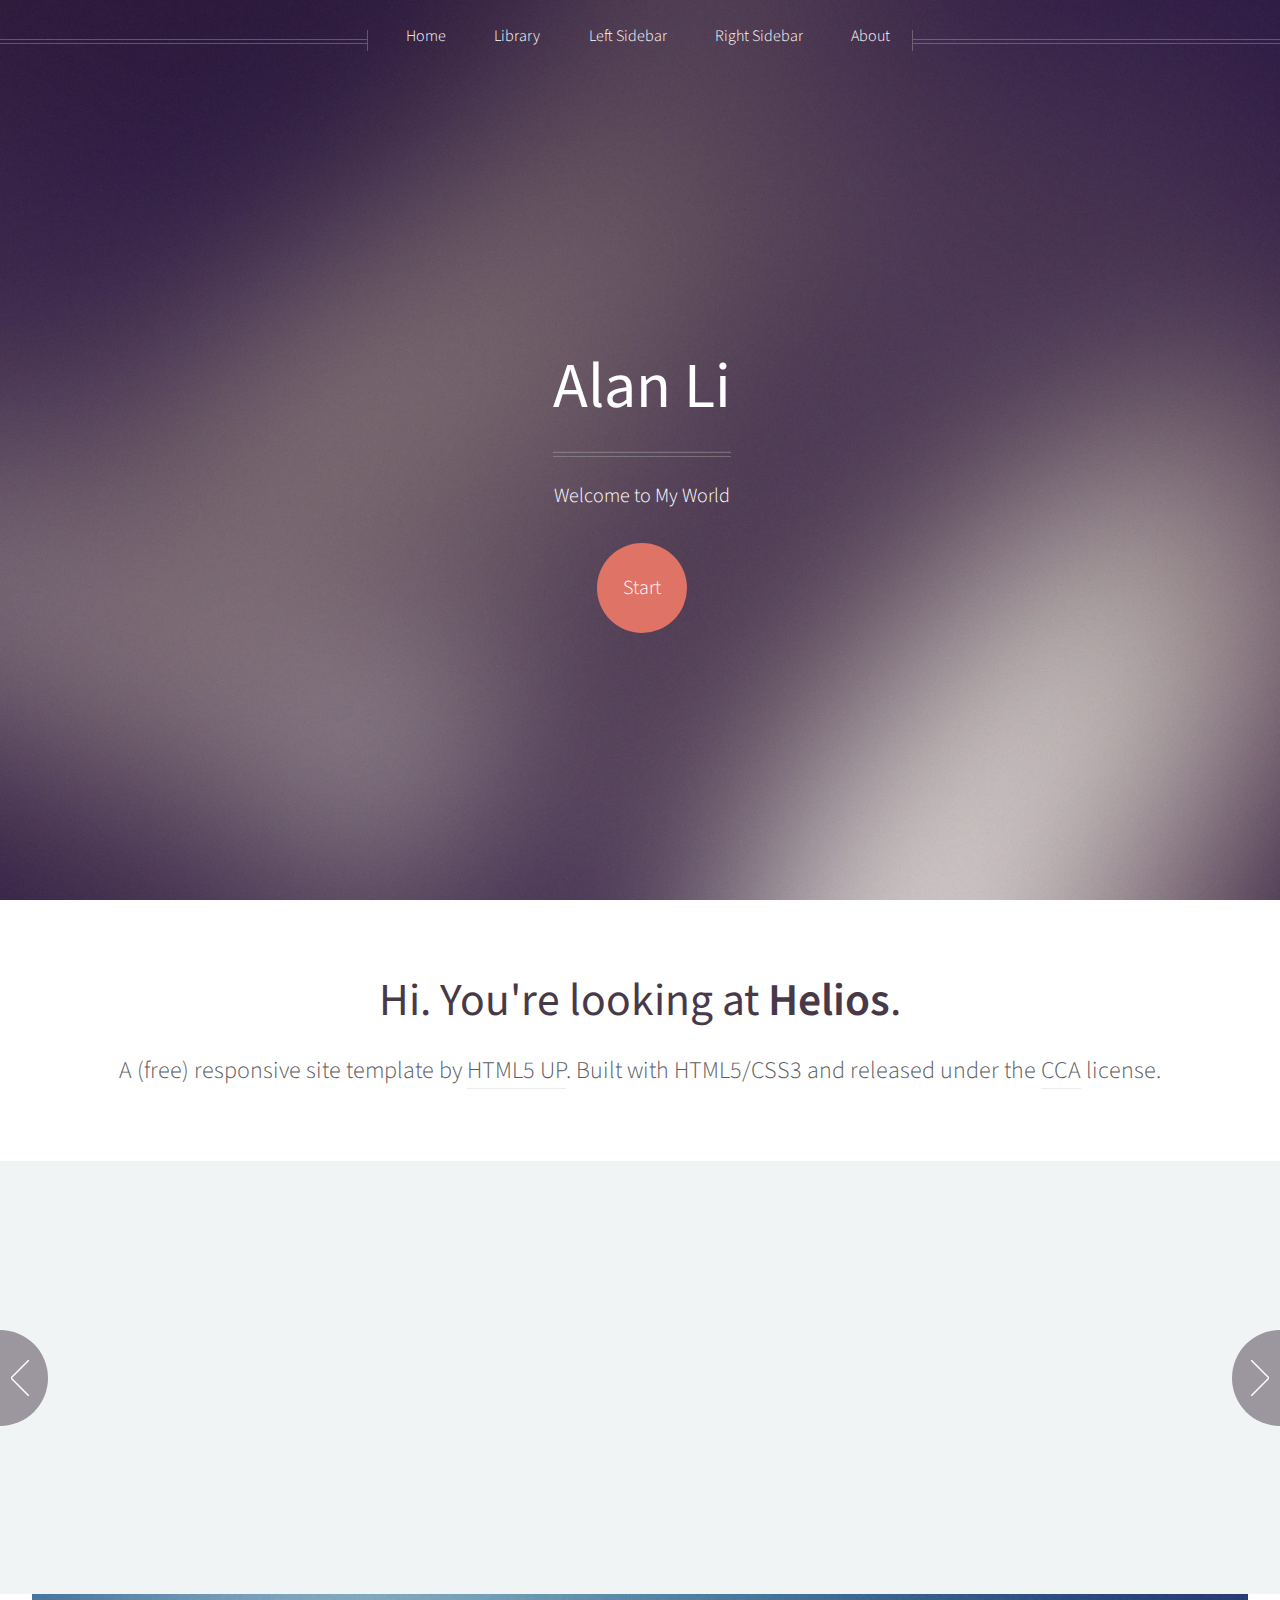
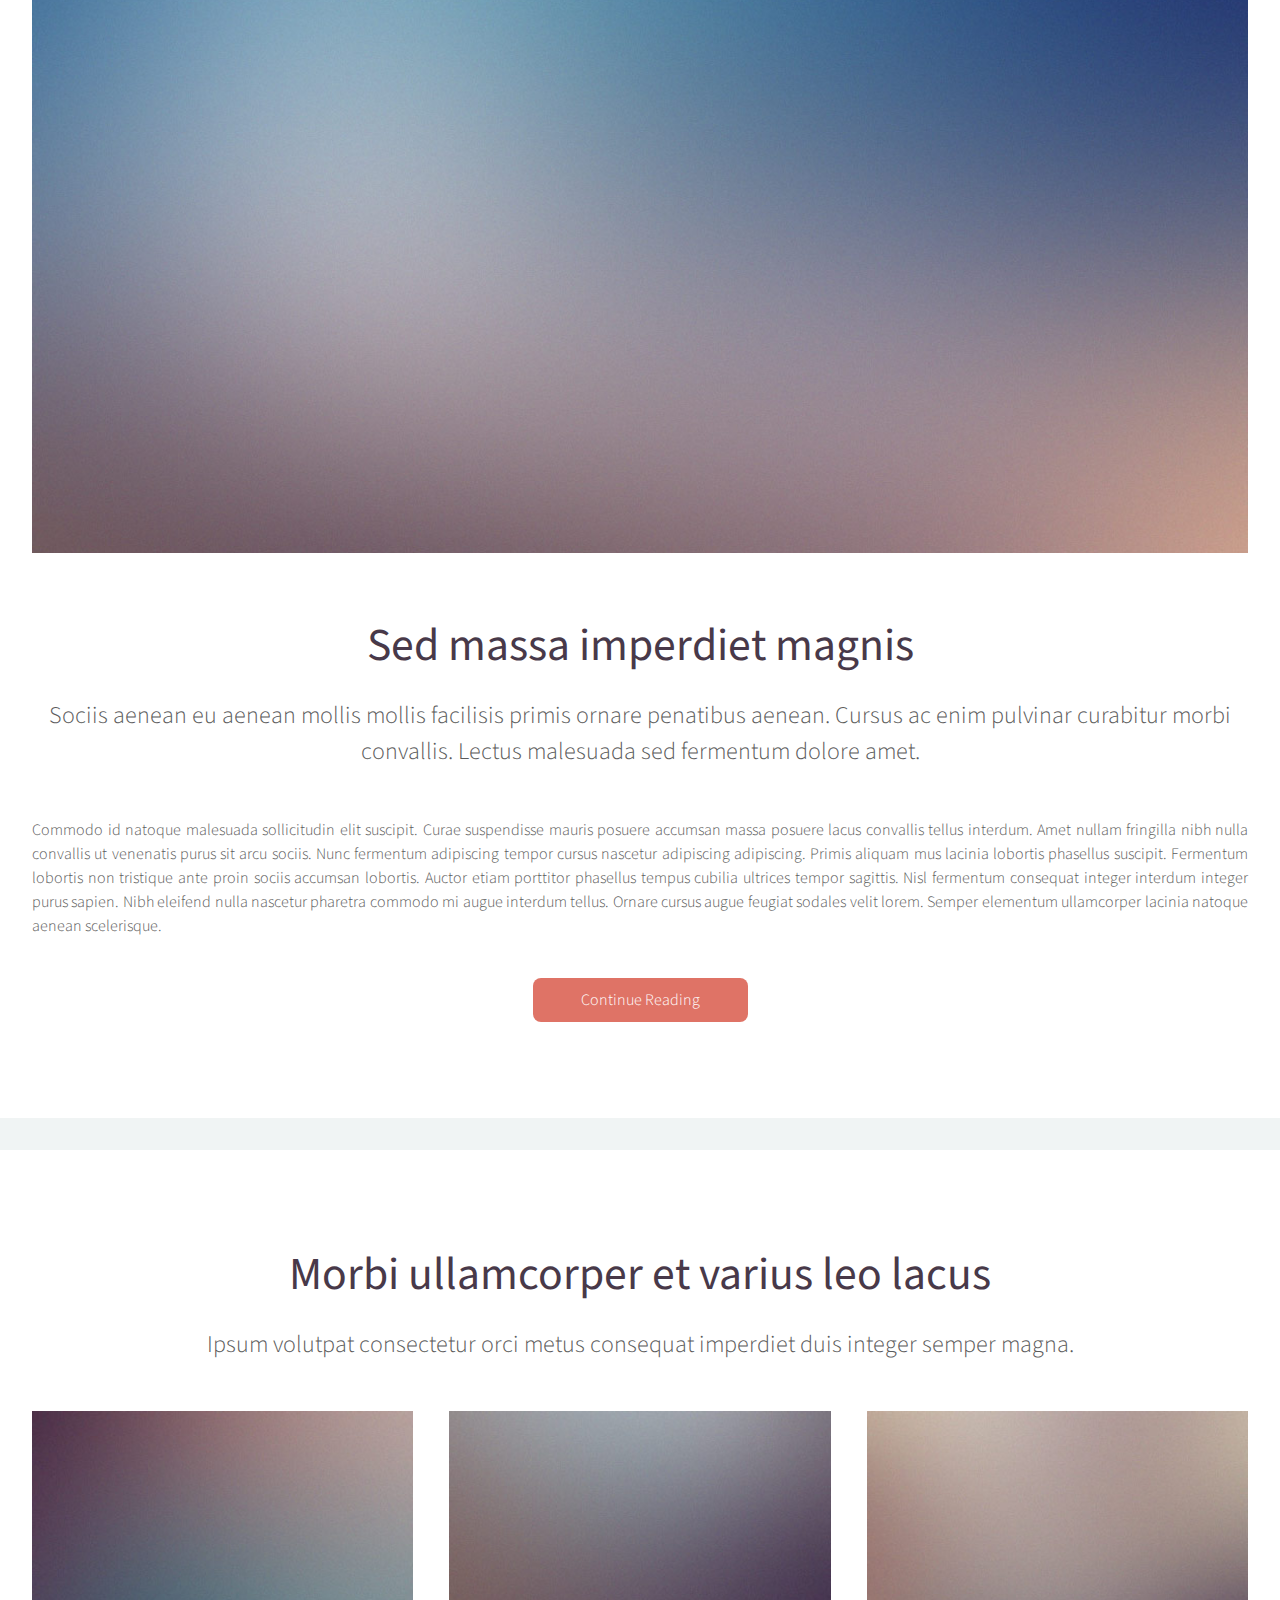
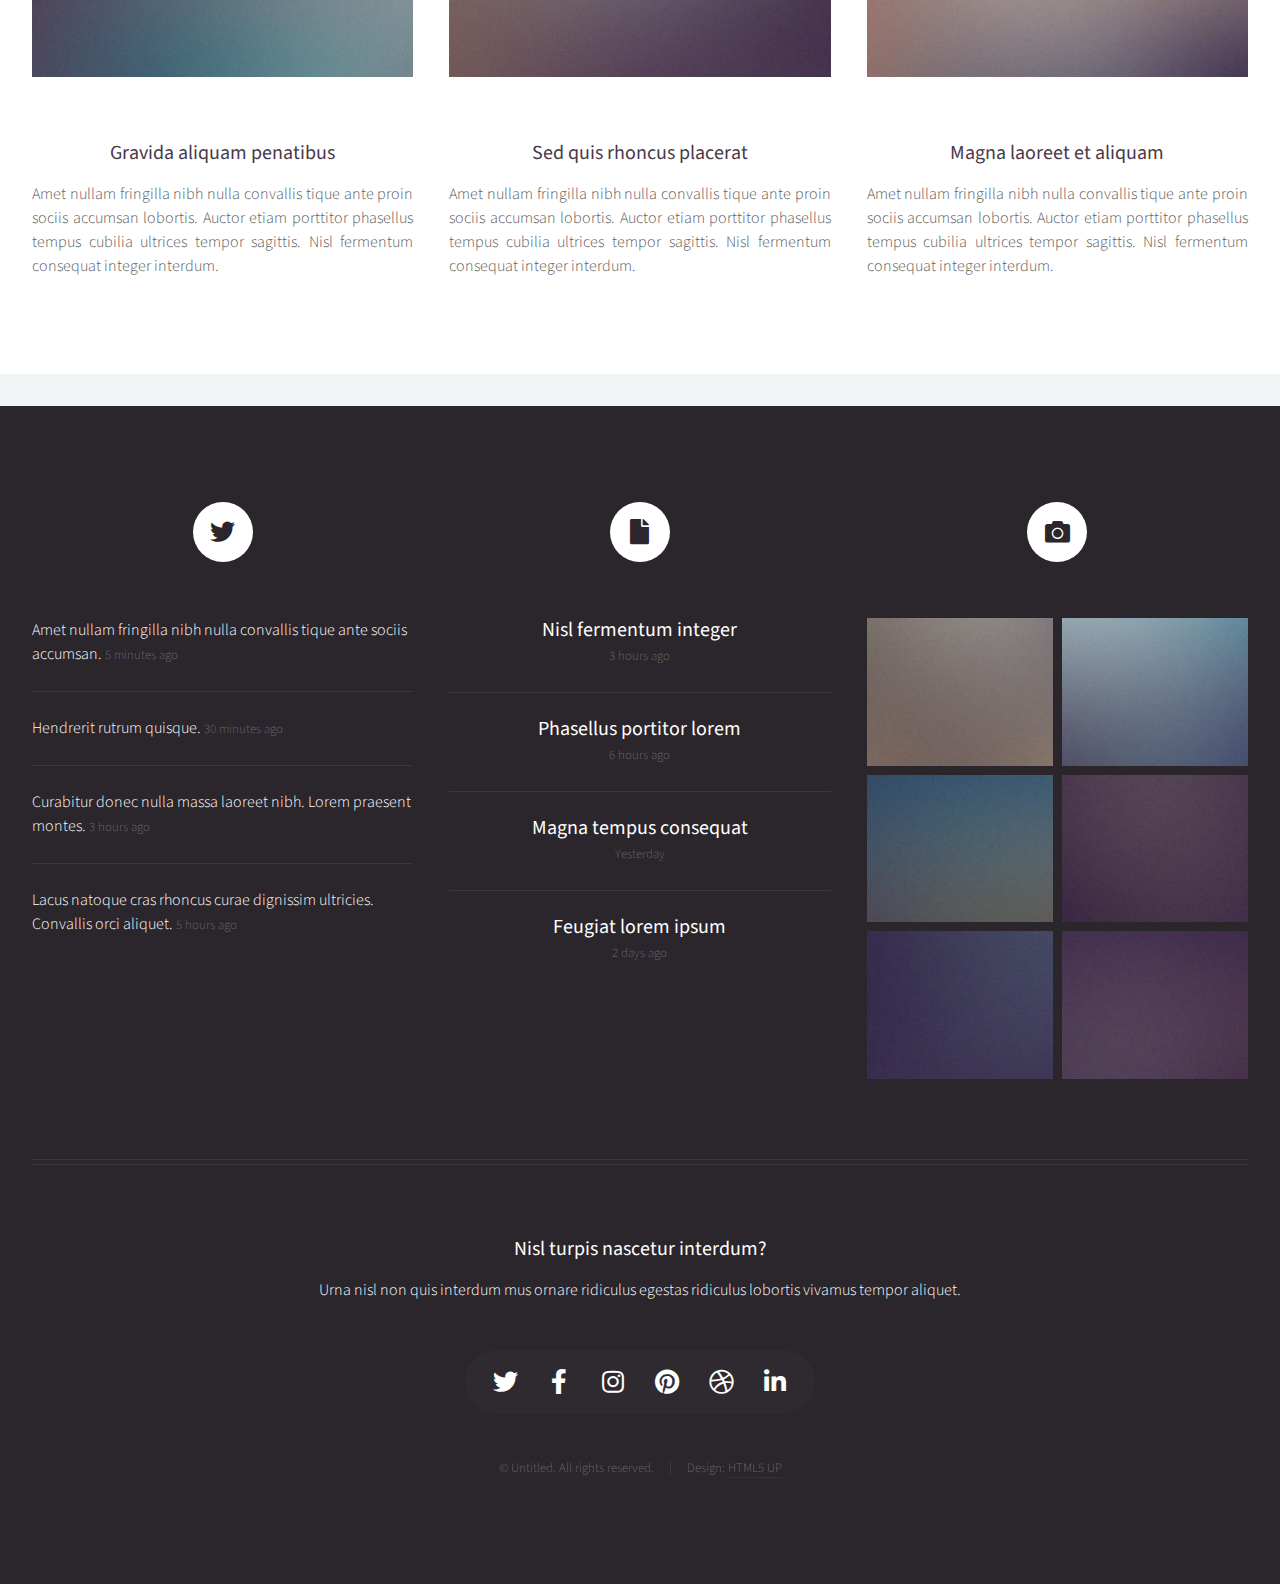
==== index.html @ a8aa75e2 "123" ====
<!DOCTYPE HTML>
<!--
	Helios by HTML5 UP
	html5up.net | @ajlkn
	Free for personal and commercial use under the CCA 3.0 license (html5up.net/license)
-->
<html>
	<head>
		<title>Helios by HTML5 UP</title>
		<meta charset="utf-8" />
		<meta name="viewport" content="width=device-width, initial-scale=1, user-scalable=no" />
		<link rel="stylesheet" href="assets/css/main.css" />
		<noscript><link rel="stylesheet" href="assets/css/noscript.css" /></noscript>
	</head>
	<body class="homepage is-preload">
		<div id="page-wrapper">

			<!-- Header -->
				<div id="header">
	
					<!-- Inner -->
						<div class="inner">
							<header>
								<h1><a href="index.html" id="logo"> Alan Li </a></h1>
								<hr />
								<p>Welcome to My World</p>
							</header>
							<footer>
								<a href="#banner" class="button circled scrolly">Start</a>
							</footer>
						</div>
	
					<!-- Nav -->
						<nav id="nav">
							<ul>
								<li><a href="index.html">Home</a></li>
								<li>
									<a href="#"> Library </a>
									<ul>
										<li><a href="#"> 目录1 </a></li>
										<li><a href="#"> 目录2 </a></li>
										<li><a href="#"> 目录3 </a></li>
										<li>
											<a href="#">And a submenu &hellip;</a>
											<ul>
												<li><a href="#">Lorem ipsum dolor</a></li>
												<li><a href="#">Phasellus consequat</a></li>
												<li><a href="#">Magna phasellus</a></li>
												<li><a href="#">Etiam dolore nisl</a></li>
											</ul>
										</li>
										<li><a href="#">Veroeros feugiat</a></li>
									</ul>
								</li>
								<li><a href="left-sidebar.html">Left Sidebar</a></li>
								<li><a href="right-sidebar.html">Right Sidebar</a></li>
								<li><a href="no-sidebar.html"> About </a></li>
							</ul>
						</nav>
	
				</div>
	
			<!-- Banner -->
				<section id="banner">
					<header>
						<h2>Hi. You're looking at <strong>Helios</strong>.</h2>
						<p>
							A (free) responsive site template by <a href="http://html5up.net">HTML5 UP</a>.
							Built with HTML5/CSS3 and released under the <a href="http://html5up.net/license">CCA</a> license.
						</p>
					</header>
				</section>
	
			<!-- Carousel -->
				<section class="carousel">
					<div class="reel">
	
						<article>
							<a href="#" class="image featured"><img src="images/pic01.jpg" alt="" /></a>
							<header>
								<h3><a href="#">Pulvinar sagittis congue</a></h3>
							</header>
							<p>Commodo id natoque malesuada sollicitudin elit suscipit magna.</p>
						</article>
	
						<article>
							<a href="#" class="image featured"><img src="images/pic02.jpg" alt="" /></a>
							<header>
								<h3><a href="#">Fermentum sagittis proin</a></h3>
							</header>
							<p>Commodo id natoque malesuada sollicitudin elit suscipit magna.</p>
						</article>
	
						<article>
							<a href="#" class="image featured"><img src="images/pic03.jpg" alt="" /></a>
							<header>
								<h3><a href="#">Sed quis rhoncus placerat</a></h3>
							</header>
							<p>Commodo id natoque malesuada sollicitudin elit suscipit magna.</p>
						</article>
	
						<article>
							<a href="#" class="image featured"><img src="images/pic04.jpg" alt="" /></a>
							<header>
								<h3><a href="#">Ultrices urna sit lobortis</a></h3>
							</header>
							<p>Commodo id natoque malesuada sollicitudin elit suscipit magna.</p>
						</article>
	
						<article>
							<a href="#" class="image featured"><img src="images/pic05.jpg" alt="" /></a>
							<header>
								<h3><a href="#">Varius magnis sollicitudin</a></h3>
							</header>
							<p>Commodo id natoque malesuada sollicitudin elit suscipit magna.</p>
						</article>
	
						<article>
							<a href="#" class="image featured"><img src="images/pic01.jpg" alt="" /></a>
							<header>
								<h3><a href="#">Pulvinar sagittis congue</a></h3>
							</header>
							<p>Commodo id natoque malesuada sollicitudin elit suscipit magna.</p>
						</article>
	
						<article>
							<a href="#" class="image featured"><img src="images/pic02.jpg" alt="" /></a>
							<header>
								<h3><a href="#">Fermentum sagittis proin</a></h3>
							</header>
							<p>Commodo id natoque malesuada sollicitudin elit suscipit magna.</p>
						</article>
	
						<article>
							<a href="#" class="image featured"><img src="images/pic03.jpg" alt="" /></a>
							<header>
								<h3><a href="#">Sed quis rhoncus placerat</a></h3>
							</header>
							<p>Commodo id natoque malesuada sollicitudin elit suscipit magna.</p>
						</article>
	
						<article>
							<a href="#" class="image featured"><img src="images/pic04.jpg" alt="" /></a>
							<header>
								<h3><a href="#">Ultrices urna sit lobortis</a></h3>
							</header>
							<p>Commodo id natoque malesuada sollicitudin elit suscipit magna.</p>
						</article>
	
						<article>
							<a href="#" class="image featured"><img src="images/pic05.jpg" alt="" /></a>
							<header>
								<h3><a href="#">Varius magnis sollicitudin</a></h3>
							</header>
							<p>Commodo id natoque malesuada sollicitudin elit suscipit magna.</p>
						</article>
	
					</div>
				</section>
	
			<!-- Main -->
				<div class="wrapper style2">
	
					<article id="main" class="container special">
						<a href="#" class="image featured"><img src="images/pic06.jpg" alt="" /></a>
						<header>
							<h2><a href="#">Sed massa imperdiet magnis</a></h2>
							<p>
								Sociis aenean eu aenean mollis mollis facilisis primis ornare penatibus aenean. Cursus ac enim
								pulvinar curabitur morbi convallis. Lectus malesuada sed fermentum dolore amet.
							</p>
						</header>
						<p>
							Commodo id natoque malesuada sollicitudin elit suscipit. Curae suspendisse mauris posuere accumsan massa
							posuere lacus convallis tellus interdum. Amet nullam fringilla nibh nulla convallis ut venenatis purus
							sit arcu sociis. Nunc fermentum adipiscing tempor cursus nascetur adipiscing adipiscing. Primis aliquam
							mus lacinia lobortis phasellus suscipit. Fermentum lobortis non tristique ante proin sociis accumsan
							lobortis. Auctor etiam porttitor phasellus tempus cubilia ultrices tempor sagittis. Nisl fermentum
							consequat integer interdum integer purus sapien. Nibh eleifend nulla nascetur pharetra commodo mi augue
							interdum tellus. Ornare cursus augue feugiat sodales velit lorem. Semper elementum ullamcorper lacinia
							natoque aenean scelerisque.
						</p>
						<footer>
							<a href="#" class="button">Continue Reading</a>
						</footer>
					</article>
	
				</div>
	
			<!-- Features -->
				<div class="wrapper style1">
	
					<section id="features" class="container special">
						<header>
							<h2>Morbi ullamcorper et varius leo lacus</h2>
							<p>Ipsum volutpat consectetur orci metus consequat imperdiet duis integer semper magna.</p>
						</header>
						<div class="row">
							<article class="col-4 col-12-mobile special">
								<a href="#" class="image featured"><img src="images/pic07.jpg" alt="" /></a>
								<header>
									<h3><a href="#">Gravida aliquam penatibus</a></h3>
								</header>
								<p>
									Amet nullam fringilla nibh nulla convallis tique ante proin sociis accumsan lobortis. Auctor etiam
									porttitor phasellus tempus cubilia ultrices tempor sagittis. Nisl fermentum consequat integer interdum.
								</p>
							</article>
							<article class="col-4 col-12-mobile special">
								<a href="#" class="image featured"><img src="images/pic08.jpg" alt="" /></a>
								<header>
									<h3><a href="#">Sed quis rhoncus placerat</a></h3>
								</header>
								<p>
									Amet nullam fringilla nibh nulla convallis tique ante proin sociis accumsan lobortis. Auctor etiam
									porttitor phasellus tempus cubilia ultrices tempor sagittis. Nisl fermentum consequat integer interdum.
								</p>
							</article>
							<article class="col-4 col-12-mobile special">
								<a href="#" class="image featured"><img src="images/pic09.jpg" alt="" /></a>
								<header>
									<h3><a href="#">Magna laoreet et aliquam</a></h3>
								</header>
								<p>
									Amet nullam fringilla nibh nulla convallis tique ante proin sociis accumsan lobortis. Auctor etiam
									porttitor phasellus tempus cubilia ultrices tempor sagittis. Nisl fermentum consequat integer interdum.
								</p>
							</article>
						</div>
					</section>
	
				</div>
	
			<!-- Footer -->
				<div id="footer">
					<div class="container">
						<div class="row">
	
							<!-- Tweets -->
								<section class="col-4 col-12-mobile">
									<header>
										<h2 class="icon brands fa-twitter circled"><span class="label">Tweets</span></h2>
									</header>
									<ul class="divided">
										<li>
											<article class="tweet">
												Amet nullam fringilla nibh nulla convallis tique ante sociis accumsan.
												<span class="timestamp">5 minutes ago</span>
											</article>
										</li>
										<li>
											<article class="tweet">
												Hendrerit rutrum quisque.
												<span class="timestamp">30 minutes ago</span>
											</article>
										</li>
										<li>
											<article class="tweet">
												Curabitur donec nulla massa laoreet nibh. Lorem praesent montes.
												<span class="timestamp">3 hours ago</span>
											</article>
										</li>
										<li>
											<article class="tweet">
												Lacus natoque cras rhoncus curae dignissim ultricies. Convallis orci aliquet.
												<span class="timestamp">5 hours ago</span>
											</article>
										</li>
									</ul>
								</section>
	
							<!-- Posts -->
								<section class="col-4 col-12-mobile">
									<header>
										<h2 class="icon solid fa-file circled"><span class="label">Posts</span></h2>
									</header>
									<ul class="divided">
										<li>
											<article class="post stub">
												<header>
													<h3><a href="#">Nisl fermentum integer</a></h3>
												</header>
												<span class="timestamp">3 hours ago</span>
											</article>
										</li>
										<li>
											<article class="post stub">
												<header>
													<h3><a href="#">Phasellus portitor lorem</a></h3>
												</header>
												<span class="timestamp">6 hours ago</span>
											</article>
										</li>
										<li>
											<article class="post stub">
												<header>
													<h3><a href="#">Magna tempus consequat</a></h3>
												</header>
												<span class="timestamp">Yesterday</span>
											</article>
										</li>
										<li>
											<article class="post stub">
												<header>
													<h3><a href="#">Feugiat lorem ipsum</a></h3>
												</header>
												<span class="timestamp">2 days ago</span>
											</article>
										</li>
									</ul>
								</section>
	
							<!-- Photos -->
								<section class="col-4 col-12-mobile">
									<header>
										<h2 class="icon solid fa-camera circled"><span class="label">Photos</span></h2>
									</header>
									<div class="row gtr-25">
										<div class="col-6">
											<a href="#" class="image fit"><img src="images/pic10.jpg" alt="" /></a>
										</div>
										<div class="col-6">
											<a href="#" class="image fit"><img src="images/pic11.jpg" alt="" /></a>
										</div>
										<div class="col-6">
											<a href="#" class="image fit"><img src="images/pic12.jpg" alt="" /></a>
										</div>
										<div class="col-6">
											<a href="#" class="image fit"><img src="images/pic13.jpg" alt="" /></a>
										</div>
										<div class="col-6">
											<a href="#" class="image fit"><img src="images/pic14.jpg" alt="" /></a>
										</div>
										<div class="col-6">
											<a href="#" class="image fit"><img src="images/pic15.jpg" alt="" /></a>
										</div>
									</div>
								</section>
	
						</div>
						<hr />
						<div class="row">
							<div class="col-12">
	
								<!-- Contact -->
									<section class="contact">
										<header>
											<h3>Nisl turpis nascetur interdum?</h3>
										</header>
										<p>Urna nisl non quis interdum mus ornare ridiculus egestas ridiculus lobortis vivamus tempor aliquet.</p>
										<ul class="icons">
											<li><a href="#" class="icon brands fa-twitter"><span class="label">Twitter</span></a></li>
											<li><a href="#" class="icon brands fa-facebook-f"><span class="label">Facebook</span></a></li>
											<li><a href="#" class="icon brands fa-instagram"><span class="label">Instagram</span></a></li>
											<li><a href="#" class="icon brands fa-pinterest"><span class="label">Pinterest</span></a></li>
											<li><a href="#" class="icon brands fa-dribbble"><span class="label">Dribbble</span></a></li>
											<li><a href="#" class="icon brands fa-linkedin-in"><span class="label">Linkedin</span></a></li>
										</ul>
									</section>
	
								<!-- Copyright -->
									<div class="copyright">
										<ul class="menu">
											<li>&copy; Untitled. All rights reserved.</li><li>Design: <a href="http://html5up.net">HTML5 UP</a></li>
										</ul>
									</div>
	
							</div>
	
						</div>
					</div>
				</div>
	
		</div>
	
		<!-- Scripts -->
			<script src="assets/js/jquery.min.js"></script>
			<script src="assets/js/jquery.dropotron.min.js"></script>
			<script src="assets/js/jquery.scrolly.min.js"></script>
			<script src="assets/js/jquery.scrollex.min.js"></script>
			<script src="assets/js/browser.min.js"></script>
			<script src="assets/js/breakpoints.min.js"></script>
			<script src="assets/js/util.js"></script>
			<script src="assets/js/main.js"></script>
	
	</body>
</html>
---- assets/css/main.css ----
@import url("https://fonts.googleapis.com/css?family=Source+Sans+Pro:300,300italic,400,400italic,600");
@import url("fontawesome-all.min.css");

/*
	Helios by HTML5 UP
	html5up.net | @ajlkn
	Free for personal and commercial use under the CCA 3.0 license (html5up.net/license)
*/

html, body, div, span, applet, object,
iframe, h1, h2, h3, h4, h5, h6, p, blockquote,
pre, a, abbr, acronym, address, big, cite,
code, del, dfn, em, img, ins, kbd, q, s, samp,
small, strike, strong, sub, sup, tt, var, b,
u, i, center, dl, dt, dd, ol, ul, li, fieldset,
form, label, legend, table, caption, tbody,
tfoot, thead, tr, th, td, article, aside,
canvas, details, embed, figure, figcaption,
footer, header, hgroup, menu, nav, output, ruby,
section, summary, time, mark, audio, video {
	margin: 0;
	padding: 0;
	border: 0;
	font-size: 100%;
	font: inherit;
	vertical-align: baseline;}

article, aside, details, figcaption, figure,
footer, header, hgroup, menu, nav, section {
	display: block;}

body {
	line-height: 1;
}

ol, ul {
	list-style: none;
}

blockquote, q {
	quotes: none;
}

	blockquote:before, blockquote:after, q:before, q:after {
		content: '';
		content: none;
	}

table {
	border-collapse: collapse;
	border-spacing: 0;
}

body {
	-webkit-text-size-adjust: none;
}

mark {
	background-color: transparent;
	color: inherit;
}

input::-moz-focus-inner {
	border: 0;
	padding: 0;
}

input, select, textarea {
	-moz-appearance: none;
	-webkit-appearance: none;
	-ms-appearance: none;
	appearance: none;
}

/* Basic */

	html {
		box-sizing: border-box;
	}

	*, *:before, *:after {
		box-sizing: inherit;
	}

	body {
		background: #f0f4f4;
		color: #5b5b5b;
		font-size: 15pt;
		line-height: 1.85em;
		font-family: 'Source Sans Pro', sans-serif;
		font-weight: 300;
	}

		body.is-preload *, body.is-preload *:before, body.is-preload *:after {
			-moz-animation: none !important;
			-webkit-animation: none !important;
			-ms-animation: none !important;
			animation: none !important;
			-moz-transition: none !important;
			-webkit-transition: none !important;
			-ms-transition: none !important;
			transition: none !important;
		}

	input, textarea, select {
		font-size: 15pt;
		line-height: 1.85em;
		font-family: 'Source Sans Pro', sans-serif;
		font-weight: 300;
	}

	h1, h2, h3, h4, h5, h6 {
		font-weight: 400;
		color: #483949;
		line-height: 1.25em;
	}

	h1 a, h2 a, h3 a, h4 a, h5 a, h6 a {
		color: inherit;
		text-decoration: none;
		border-bottom-color: transparent;
	}

	h1 strong, h2 strong, h3 strong, h4 strong, h5 strong, h6 strong {
		font-weight: 600;
	}

	h2 {
		font-size: 2.85em;
	}

	h3 {
		font-size: 1.25em;
	}

	h4 {
		font-size: 1em;
		margin: 0 0 0.25em 0;
	}

	strong, b {
		font-weight: 400;
		color: #483949;
	}

	em, i {
		font-style: italic;
	}

	a {
		color: inherit;
		border-bottom: solid 1px rgba(128, 128, 128, 0.15);
		text-decoration: none;
		-moz-transition: background-color 0.35s ease-in-out, color 0.35s ease-in-out, border-bottom-color 0.35s ease-in-out;
		-webkit-transition: background-color 0.35s ease-in-out, color 0.35s ease-in-out, border-bottom-color 0.35s ease-in-out;
		-ms-transition: background-color 0.35s ease-in-out, color 0.35s ease-in-out, border-bottom-color 0.35s ease-in-out;
		transition: background-color 0.35s ease-in-out, color 0.35s ease-in-out, border-bottom-color 0.35s ease-in-out;
	}

		a:hover {
			color: #ef8376;
			border-bottom-color: transparent;
		}

	sub {
		position: relative;
		top: 0.5em;
		font-size: 0.8em;
	}

	sup {
		position: relative;
		top: -0.5em;
		font-size: 0.8em;
	}

	blockquote {
		border-left: solid 0.5em #ddd;
		padding: 1em 0 1em 2em;
		font-style: italic;
	}

	p, ul, ol, dl, table {
		margin-bottom: 1em;
	}

	p {
		text-align: justify;
	}

	br.clear {
		clear: both;
	}

	hr {
		position: relative;
		display: block;
		border: 0;
		top: 4.5em;
		margin-bottom: 9em;
		height: 6px;
		border-top: solid 1px rgba(128, 128, 128, 0.2);
		border-bottom: solid 1px rgba(128, 128, 128, 0.2);
	}

		hr:before, hr:after {
			content: '';
			position: absolute;
			top: -8px;
			display: block;
			width: 1px;
			height: 21px;
			background: rgba(128, 128, 128, 0.2);
		}

		hr:before {
			left: -1px;
		}

		hr:after {
			right: -1px;
		}

	.timestamp {
		color: rgba(128, 128, 128, 0.75);
		font-size: 0.8em;
	}

/* Container */

	.container {
		margin: 0 auto;
		max-width: 100%;
		width: 1400px;
	}

		@media screen and (max-width: 1680px) {

			.container {
				width: 1200px;
			}

		}

		@media screen and (max-width: 1280px) {

			.container {
				width: 100%;
			}

		}

		@media screen and (max-width: 960px) {

			.container {
				width: 100%;
			}

		}

		@media screen and (max-width: 840px) {

			.container {
				width: 100%;
			}

		}

		@media screen and (max-width: 736px) {

			.container {
				width: 100%;
			}

		}

/* Row */

	.row {
		display: flex;
		flex-wrap: wrap;
		box-sizing: border-box;
		align-items: stretch;
	}

		.row > * {
			box-sizing: border-box;
		}

		.row.gtr-uniform > * > :last-child {
			margin-bottom: 0;
		}

		.row.aln-left {
			justify-content: flex-start;
		}

		.row.aln-center {
			justify-content: center;
		}

		.row.aln-right {
			justify-content: flex-end;
		}

		.row.aln-top {
			align-items: flex-start;
		}

		.row.aln-middle {
			align-items: center;
		}

		.row.aln-bottom {
			align-items: flex-end;
		}

		.row > .imp {
			order: -1;
		}

		.row > .col-1 {
			width: 8.33333%;
		}

		.row > .off-1 {
			margin-left: 8.33333%;
		}

		.row > .col-2 {
			width: 16.66667%;
		}

		.row > .off-2 {
			margin-left: 16.66667%;
		}

		.row > .col-3 {
			width: 25%;
		}

		.row > .off-3 {
			margin-left: 25%;
		}

		.row > .col-4 {
			width: 33.33333%;
		}

		.row > .off-4 {
			margin-left: 33.33333%;
		}

		.row > .col-5 {
			width: 41.66667%;
		}

		.row > .off-5 {
			margin-left: 41.66667%;
		}

		.row > .col-6 {
			width: 50%;
		}

		.row > .off-6 {
			margin-left: 50%;
		}

		.row > .col-7 {
			width: 58.33333%;
		}

		.row > .off-7 {
			margin-left: 58.33333%;
		}

		.row > .col-8 {
			width: 66.66667%;
		}

		.row > .off-8 {
			margin-left: 66.66667%;
		}

		.row > .col-9 {
			width: 75%;
		}

		.row > .off-9 {
			margin-left: 75%;
		}

		.row > .col-10 {
			width: 83.33333%;
		}

		.row > .off-10 {
			margin-left: 83.33333%;
		}

		.row > .col-11 {
			width: 91.66667%;
		}

		.row > .off-11 {
			margin-left: 91.66667%;
		}

		.row > .col-12 {
			width: 100%;
		}

		.row > .off-12 {
			margin-left: 100%;
		}

		.row.gtr-0 {
			margin-top: 0px;
			margin-left: 0px;
		}

			.row.gtr-0 > * {
				padding: 0px 0 0 0px;
			}

			.row.gtr-0.gtr-uniform {
				margin-top: 0px;
			}

				.row.gtr-0.gtr-uniform > * {
					padding-top: 0px;
				}

		.row.gtr-25 {
			margin-top: -10px;
			margin-left: -10px;
		}

			.row.gtr-25 > * {
				padding: 10px 0 0 10px;
			}

			.row.gtr-25.gtr-uniform {
				margin-top: -10px;
			}

				.row.gtr-25.gtr-uniform > * {
					padding-top: 10px;
				}

		.row.gtr-50 {
			margin-top: -20px;
			margin-left: -20px;
		}

			.row.gtr-50 > * {
				padding: 20px 0 0 20px;
			}

			.row.gtr-50.gtr-uniform {
				margin-top: -20px;
			}

				.row.gtr-50.gtr-uniform > * {
					padding-top: 20px;
				}

		.row {
			margin-top: -40px;
			margin-left: -40px;
		}

			.row > * {
				padding: 40px 0 0 40px;
			}

			.row.gtr-uniform {
				margin-top: -40px;
			}

				.row.gtr-uniform > * {
					padding-top: 40px;
				}

		.row.gtr-150 {
			margin-top: -60px;
			margin-left: -60px;
		}

			.row.gtr-150 > * {
				padding: 60px 0 0 60px;
			}

			.row.gtr-150.gtr-uniform {
				margin-top: -60px;
			}

				.row.gtr-150.gtr-uniform > * {
					padding-top: 60px;
				}

		.row.gtr-200 {
			margin-top: -80px;
			margin-left: -80px;
		}

			.row.gtr-200 > * {
				padding: 80px 0 0 80px;
			}

			.row.gtr-200.gtr-uniform {
				margin-top: -80px;
			}

				.row.gtr-200.gtr-uniform > * {
					padding-top: 80px;
				}

		@media screen and (max-width: 1680px) {

			.row {
				display: flex;
				flex-wrap: wrap;
				box-sizing: border-box;
				align-items: stretch;
			}

				.row > * {
					box-sizing: border-box;
				}

				.row.gtr-uniform > * > :last-child {
					margin-bottom: 0;
				}

				.row.aln-left {
					justify-content: flex-start;
				}

				.row.aln-center {
					justify-content: center;
				}

				.row.aln-right {
					justify-content: flex-end;
				}

				.row.aln-top {
					align-items: flex-start;
				}

				.row.aln-middle {
					align-items: center;
				}

				.row.aln-bottom {
					align-items: flex-end;
				}

				.row > .imp-wide {
					order: -1;
				}

				.row > .col-1-wide {
					width: 8.33333%;
				}

				.row > .off-1-wide {
					margin-left: 8.33333%;
				}

				.row > .col-2-wide {
					width: 16.66667%;
				}

				.row > .off-2-wide {
					margin-left: 16.66667%;
				}

				.row > .col-3-wide {
					width: 25%;
				}

				.row > .off-3-wide {
					margin-left: 25%;
				}

				.row > .col-4-wide {
					width: 33.33333%;
				}

				.row > .off-4-wide {
					margin-left: 33.33333%;
				}

				.row > .col-5-wide {
					width: 41.66667%;
				}

				.row > .off-5-wide {
					margin-left: 41.66667%;
				}

				.row > .col-6-wide {
					width: 50%;
				}

				.row > .off-6-wide {
					margin-left: 50%;
				}

				.row > .col-7-wide {
					width: 58.33333%;
				}

				.row > .off-7-wide {
					margin-left: 58.33333%;
				}

				.row > .col-8-wide {
					width: 66.66667%;
				}

				.row > .off-8-wide {
					margin-left: 66.66667%;
				}

				.row > .col-9-wide {
					width: 75%;
				}

				.row > .off-9-wide {
					margin-left: 75%;
				}

				.row > .col-10-wide {
					width: 83.33333%;
				}

				.row > .off-10-wide {
					margin-left: 83.33333%;
				}

				.row > .col-11-wide {
					width: 91.66667%;
				}

				.row > .off-11-wide {
					margin-left: 91.66667%;
				}

				.row > .col-12-wide {
					width: 100%;
				}

				.row > .off-12-wide {
					margin-left: 100%;
				}

				.row.gtr-0 {
					margin-top: 0px;
					margin-left: 0px;
				}

					.row.gtr-0 > * {
						padding: 0px 0 0 0px;
					}

					.row.gtr-0.gtr-uniform {
						margin-top: 0px;
					}

						.row.gtr-0.gtr-uniform > * {
							padding-top: 0px;
						}

				.row.gtr-25 {
					margin-top: -10px;
					margin-left: -10px;
				}

					.row.gtr-25 > * {
						padding: 10px 0 0 10px;
					}

					.row.gtr-25.gtr-uniform {
						margin-top: -10px;
					}

						.row.gtr-25.gtr-uniform > * {
							padding-top: 10px;
						}

				.row.gtr-50 {
					margin-top: -20px;
					margin-left: -20px;
				}

					.row.gtr-50 > * {
						padding: 20px 0 0 20px;
					}

					.row.gtr-50.gtr-uniform {
						margin-top: -20px;
					}

						.row.gtr-50.gtr-uniform > * {
							padding-top: 20px;
						}

				.row {
					margin-top: -40px;
					margin-left: -40px;
				}

					.row > * {
						padding: 40px 0 0 40px;
					}

					.row.gtr-uniform {
						margin-top: -40px;
					}

						.row.gtr-uniform > * {
							padding-top: 40px;
						}

				.row.gtr-150 {
					margin-top: -60px;
					margin-left: -60px;
				}

					.row.gtr-150 > * {
						padding: 60px 0 0 60px;
					}

					.row.gtr-150.gtr-uniform {
						margin-top: -60px;
					}

						.row.gtr-150.gtr-uniform > * {
							padding-top: 60px;
						}

				.row.gtr-200 {
					margin-top: -80px;
					margin-left: -80px;
				}

					.row.gtr-200 > * {
						padding: 80px 0 0 80px;
					}

					.row.gtr-200.gtr-uniform {
						margin-top: -80px;
					}

						.row.gtr-200.gtr-uniform > * {
							padding-top: 80px;
						}

		}

		@media screen and (max-width: 1280px) {

			.row {
				display: flex;
				flex-wrap: wrap;
				box-sizing: border-box;
				align-items: stretch;
			}

				.row > * {
					box-sizing: border-box;
				}

				.row.gtr-uniform > * > :last-child {
					margin-bottom: 0;
				}

				.row.aln-left {
					justify-content: flex-start;
				}

				.row.aln-center {
					justify-content: center;
				}

				.row.aln-right {
					justify-content: flex-end;
				}

				.row.aln-top {
					align-items: flex-start;
				}

				.row.aln-middle {
					align-items: center;
				}

				.row.aln-bottom {
					align-items: flex-end;
				}

				.row > .imp-normal {
					order: -1;
				}

				.row > .col-1-normal {
					width: 8.33333%;
				}

				.row > .off-1-normal {
					margin-left: 8.33333%;
				}

				.row > .col-2-normal {
					width: 16.66667%;
				}

				.row > .off-2-normal {
					margin-left: 16.66667%;
				}

				.row > .col-3-normal {
					width: 25%;
				}

				.row > .off-3-normal {
					margin-left: 25%;
				}

				.row > .col-4-normal {
					width: 33.33333%;
				}

				.row > .off-4-normal {
					margin-left: 33.33333%;
				}

				.row > .col-5-normal {
					width: 41.66667%;
				}

				.row > .off-5-normal {
					margin-left: 41.66667%;
				}

				.row > .col-6-normal {
					width: 50%;
				}

				.row > .off-6-normal {
					margin-left: 50%;
				}

				.row > .col-7-normal {
					width: 58.33333%;
				}

				.row > .off-7-normal {
					margin-left: 58.33333%;
				}

				.row > .col-8-normal {
					width: 66.66667%;
				}

				.row > .off-8-normal {
					margin-left: 66.66667%;
				}

				.row > .col-9-normal {
					width: 75%;
				}

				.row > .off-9-normal {
					margin-left: 75%;
				}

				.row > .col-10-normal {
					width: 83.33333%;
				}

				.row > .off-10-normal {
					margin-left: 83.33333%;
				}

				.row > .col-11-normal {
					width: 91.66667%;
				}

				.row > .off-11-normal {
					margin-left: 91.66667%;
				}

				.row > .col-12-normal {
					width: 100%;
				}

				.row > .off-12-normal {
					margin-left: 100%;
				}

				.row.gtr-0 {
					margin-top: 0px;
					margin-left: 0px;
				}

					.row.gtr-0 > * {
						padding: 0px 0 0 0px;
					}

					.row.gtr-0.gtr-uniform {
						margin-top: 0px;
					}

						.row.gtr-0.gtr-uniform > * {
							padding-top: 0px;
						}

				.row.gtr-25 {
					margin-top: -9px;
					margin-left: -9px;
				}

					.row.gtr-25 > * {
						padding: 9px 0 0 9px;
					}

					.row.gtr-25.gtr-uniform {
						margin-top: -9px;
					}

						.row.gtr-25.gtr-uniform > * {
							padding-top: 9px;
						}

				.row.gtr-50 {
					margin-top: -18px;
					margin-left: -18px;
				}

					.row.gtr-50 > * {
						padding: 18px 0 0 18px;
					}

					.row.gtr-50.gtr-uniform {
						margin-top: -18px;
					}

						.row.gtr-50.gtr-uniform > * {
							padding-top: 18px;
						}

				.row {
					margin-top: -36px;
					margin-left: -36px;
				}

					.row > * {
						padding: 36px 0 0 36px;
					}

					.row.gtr-uniform {
						margin-top: -36px;
					}

						.row.gtr-uniform > * {
							padding-top: 36px;
						}

				.row.gtr-150 {
					margin-top: -54px;
					margin-left: -54px;
				}

					.row.gtr-150 > * {
						padding: 54px 0 0 54px;
					}

					.row.gtr-150.gtr-uniform {
						margin-top: -54px;
					}

						.row.gtr-150.gtr-uniform > * {
							padding-top: 54px;
						}

				.row.gtr-200 {
					margin-top: -72px;
					margin-left: -72px;
				}

					.row.gtr-200 > * {
						padding: 72px 0 0 72px;
					}

					.row.gtr-200.gtr-uniform {
						margin-top: -72px;
					}

						.row.gtr-200.gtr-uniform > * {
							padding-top: 72px;
						}

		}

		@media screen and (max-width: 960px) {

			.row {
				display: flex;
				flex-wrap: wrap;
				box-sizing: border-box;
				align-items: stretch;
			}

				.row > * {
					box-sizing: border-box;
				}

				.row.gtr-uniform > * > :last-child {
					margin-bottom: 0;
				}

				.row.aln-left {
					justify-content: flex-start;
				}

				.row.aln-center {
					justify-content: center;
				}

				.row.aln-right {
					justify-content: flex-end;
				}

				.row.aln-top {
					align-items: flex-start;
				}

				.row.aln-middle {
					align-items: center;
				}

				.row.aln-bottom {
					align-items: flex-end;
				}

				.row > .imp-narrow {
					order: -1;
				}

				.row > .col-1-narrow {
					width: 8.33333%;
				}

				.row > .off-1-narrow {
					margin-left: 8.33333%;
				}

				.row > .col-2-narrow {
					width: 16.66667%;
				}

				.row > .off-2-narrow {
					margin-left: 16.66667%;
				}

				.row > .col-3-narrow {
					width: 25%;
				}

				.row > .off-3-narrow {
					margin-left: 25%;
				}

				.row > .col-4-narrow {
					width: 33.33333%;
				}

				.row > .off-4-narrow {
					margin-left: 33.33333%;
				}

				.row > .col-5-narrow {
					width: 41.66667%;
				}

				.row > .off-5-narrow {
					margin-left: 41.66667%;
				}

				.row > .col-6-narrow {
					width: 50%;
				}

				.row > .off-6-narrow {
					margin-left: 50%;
				}

				.row > .col-7-narrow {
					width: 58.33333%;
				}

				.row > .off-7-narrow {
					margin-left: 58.33333%;
				}

				.row > .col-8-narrow {
					width: 66.66667%;
				}

				.row > .off-8-narrow {
					margin-left: 66.66667%;
				}

				.row > .col-9-narrow {
					width: 75%;
				}

				.row > .off-9-narrow {
					margin-left: 75%;
				}

				.row > .col-10-narrow {
					width: 83.33333%;
				}

				.row > .off-10-narrow {
					margin-left: 83.33333%;
				}

				.row > .col-11-narrow {
					width: 91.66667%;
				}

				.row > .off-11-narrow {
					margin-left: 91.66667%;
				}

				.row > .col-12-narrow {
					width: 100%;
				}

				.row > .off-12-narrow {
					margin-left: 100%;
				}

				.row.gtr-0 {
					margin-top: 0px;
					margin-left: 0px;
				}

					.row.gtr-0 > * {
						padding: 0px 0 0 0px;
					}

					.row.gtr-0.gtr-uniform {
						margin-top: 0px;
					}

						.row.gtr-0.gtr-uniform > * {
							padding-top: 0px;
						}

				.row.gtr-25 {
					margin-top: -8px;
					margin-left: -8px;
				}

					.row.gtr-25 > * {
						padding: 8px 0 0 8px;
					}

					.row.gtr-25.gtr-uniform {
						margin-top: -8px;
					}

						.row.gtr-25.gtr-uniform > * {
							padding-top: 8px;
						}

				.row.gtr-50 {
					margin-top: -16px;
					margin-left: -16px;
				}

					.row.gtr-50 > * {
						padding: 16px 0 0 16px;
					}

					.row.gtr-50.gtr-uniform {
						margin-top: -16px;
					}

						.row.gtr-50.gtr-uniform > * {
							padding-top: 16px;
						}

				.row {
					margin-top: -32px;
					margin-left: -32px;
				}

					.row > * {
						padding: 32px 0 0 32px;
					}

					.row.gtr-uniform {
						margin-top: -32px;
					}

						.row.gtr-uniform > * {
							padding-top: 32px;
						}

				.row.gtr-150 {
					margin-top: -48px;
					margin-left: -48px;
				}

					.row.gtr-150 > * {
						padding: 48px 0 0 48px;
					}

					.row.gtr-150.gtr-uniform {
						margin-top: -48px;
					}

						.row.gtr-150.gtr-uniform > * {
							padding-top: 48px;
						}

				.row.gtr-200 {
					margin-top: -64px;
					margin-left: -64px;
				}

					.row.gtr-200 > * {
						padding: 64px 0 0 64px;
					}

					.row.gtr-200.gtr-uniform {
						margin-top: -64px;
					}

						.row.gtr-200.gtr-uniform > * {
							padding-top: 64px;
						}

		}

		@media screen and (max-width: 840px) {

			.row {
				display: flex;
				flex-wrap: wrap;
				box-sizing: border-box;
				align-items: stretch;
			}

				.row > * {
					box-sizing: border-box;
				}

				.row.gtr-uniform > * > :last-child {
					margin-bottom: 0;
				}

				.row.aln-left {
					justify-content: flex-start;
				}

				.row.aln-center {
					justify-content: center;
				}

				.row.aln-right {
					justify-content: flex-end;
				}

				.row.aln-top {
					align-items: flex-start;
				}

				.row.aln-middle {
					align-items: center;
				}

				.row.aln-bottom {
					align-items: flex-end;
				}

				.row > .imp-narrower {
					order: -1;
				}

				.row > .col-1-narrower {
					width: 8.33333%;
				}

				.row > .off-1-narrower {
					margin-left: 8.33333%;
				}

				.row > .col-2-narrower {
					width: 16.66667%;
				}

				.row > .off-2-narrower {
					margin-left: 16.66667%;
				}

				.row > .col-3-narrower {
					width: 25%;
				}

				.row > .off-3-narrower {
					margin-left: 25%;
				}

				.row > .col-4-narrower {
					width: 33.33333%;
				}

				.row > .off-4-narrower {
					margin-left: 33.33333%;
				}

				.row > .col-5-narrower {
					width: 41.66667%;
				}

				.row > .off-5-narrower {
					margin-left: 41.66667%;
				}

				.row > .col-6-narrower {
					width: 50%;
				}

				.row > .off-6-narrower {
					margin-left: 50%;
				}

				.row > .col-7-narrower {
					width: 58.33333%;
				}

				.row > .off-7-narrower {
					margin-left: 58.33333%;
				}

				.row > .col-8-narrower {
					width: 66.66667%;
				}

				.row > .off-8-narrower {
					margin-left: 66.66667%;
				}

				.row > .col-9-narrower {
					width: 75%;
				}

				.row > .off-9-narrower {
					margin-left: 75%;
				}

				.row > .col-10-narrower {
					width: 83.33333%;
				}

				.row > .off-10-narrower {
					margin-left: 83.33333%;
				}

				.row > .col-11-narrower {
					width: 91.66667%;
				}

				.row > .off-11-narrower {
					margin-left: 91.66667%;
				}

				.row > .col-12-narrower {
					width: 100%;
				}

				.row > .off-12-narrower {
					margin-left: 100%;
				}

				.row.gtr-0 {
					margin-top: 0px;
					margin-left: 0px;
				}

					.row.gtr-0 > * {
						padding: 0px 0 0 0px;
					}

					.row.gtr-0.gtr-uniform {
						margin-top: 0px;
					}

						.row.gtr-0.gtr-uniform > * {
							padding-top: 0px;
						}

				.row.gtr-25 {
					margin-top: -8px;
					margin-left: -8px;
				}

					.row.gtr-25 > * {
						padding: 8px 0 0 8px;
					}

					.row.gtr-25.gtr-uniform {
						margin-top: -8px;
					}

						.row.gtr-25.gtr-uniform > * {
							padding-top: 8px;
						}

				.row.gtr-50 {
					margin-top: -16px;
					margin-left: -16px;
				}

					.row.gtr-50 > * {
						padding: 16px 0 0 16px;
					}

					.row.gtr-50.gtr-uniform {
						margin-top: -16px;
					}

						.row.gtr-50.gtr-uniform > * {
							padding-top: 16px;
						}

				.row {
					margin-top: -32px;
					margin-left: -32px;
				}

					.row > * {
						padding: 32px 0 0 32px;
					}

					.row.gtr-uniform {
						margin-top: -32px;
					}

						.row.gtr-uniform > * {
							padding-top: 32px;
						}

				.row.gtr-150 {
					margin-top: -48px;
					margin-left: -48px;
				}

					.row.gtr-150 > * {
						padding: 48px 0 0 48px;
					}

					.row.gtr-150.gtr-uniform {
						margin-top: -48px;
					}

						.row.gtr-150.gtr-uniform > * {
							padding-top: 48px;
						}

				.row.gtr-200 {
					margin-top: -64px;
					margin-left: -64px;
				}

					.row.gtr-200 > * {
						padding: 64px 0 0 64px;
					}

					.row.gtr-200.gtr-uniform {
						margin-top: -64px;
					}

						.row.gtr-200.gtr-uniform > * {
							padding-top: 64px;
						}

		}

		@media screen and (max-width: 736px) {

			.row {
				display: flex;
				flex-wrap: wrap;
				box-sizing: border-box;
				align-items: stretch;
			}

				.row > * {
					box-sizing: border-box;
				}

				.row.gtr-uniform > * > :last-child {
					margin-bottom: 0;
				}

				.row.aln-left {
					justify-content: flex-start;
				}

				.row.aln-center {
					justify-content: center;
				}

				.row.aln-right {
					justify-content: flex-end;
				}

				.row.aln-top {
					align-items: flex-start;
				}

				.row.aln-middle {
					align-items: center;
				}

				.row.aln-bottom {
					align-items: flex-end;
				}

				.row > .imp-mobile {
					order: -1;
				}

				.row > .col-1-mobile {
					width: 8.33333%;
				}

				.row > .off-1-mobile {
					margin-left: 8.33333%;
				}

				.row > .col-2-mobile {
					width: 16.66667%;
				}

				.row > .off-2-mobile {
					margin-left: 16.66667%;
				}

				.row > .col-3-mobile {
					width: 25%;
				}

				.row > .off-3-mobile {
					margin-left: 25%;
				}

				.row > .col-4-mobile {
					width: 33.33333%;
				}

				.row > .off-4-mobile {
					margin-left: 33.33333%;
				}

				.row > .col-5-mobile {
					width: 41.66667%;
				}

				.row > .off-5-mobile {
					margin-left: 41.66667%;
				}

				.row > .col-6-mobile {
					width: 50%;
				}

				.row > .off-6-mobile {
					margin-left: 50%;
				}

				.row > .col-7-mobile {
					width: 58.33333%;
				}

				.row > .off-7-mobile {
					margin-left: 58.33333%;
				}

				.row > .col-8-mobile {
					width: 66.66667%;
				}

				.row > .off-8-mobile {
					margin-left: 66.66667%;
				}

				.row > .col-9-mobile {
					width: 75%;
				}

				.row > .off-9-mobile {
					margin-left: 75%;
				}

				.row > .col-10-mobile {
					width: 83.33333%;
				}

				.row > .off-10-mobile {
					margin-left: 83.33333%;
				}

				.row > .col-11-mobile {
					width: 91.66667%;
				}

				.row > .off-11-mobile {
					margin-left: 91.66667%;
				}

				.row > .col-12-mobile {
					width: 100%;
				}

				.row > .off-12-mobile {
					margin-left: 100%;
				}

				.row.gtr-0 {
					margin-top: 0px;
					margin-left: 0px;
				}

					.row.gtr-0 > * {
						padding: 0px 0 0 0px;
					}

					.row.gtr-0.gtr-uniform {
						margin-top: 0px;
					}

						.row.gtr-0.gtr-uniform > * {
							padding-top: 0px;
						}

				.row.gtr-25 {
					margin-top: -5px;
					margin-left: -5px;
				}

					.row.gtr-25 > * {
						padding: 5px 0 0 5px;
					}

					.row.gtr-25.gtr-uniform {
						margin-top: -5px;
					}

						.row.gtr-25.gtr-uniform > * {
							padding-top: 5px;
						}

				.row.gtr-50 {
					margin-top: -10px;
					margin-left: -10px;
				}

					.row.gtr-50 > * {
						padding: 10px 0 0 10px;
					}

					.row.gtr-50.gtr-uniform {
						margin-top: -10px;
					}

						.row.gtr-50.gtr-uniform > * {
							padding-top: 10px;
						}

				.row {
					margin-top: -20px;
					margin-left: -20px;
				}

					.row > * {
						padding: 20px 0 0 20px;
					}

					.row.gtr-uniform {
						margin-top: -20px;
					}

						.row.gtr-uniform > * {
							padding-top: 20px;
						}

				.row.gtr-150 {
					margin-top: -30px;
					margin-left: -30px;
				}

					.row.gtr-150 > * {
						padding: 30px 0 0 30px;
					}

					.row.gtr-150.gtr-uniform {
						margin-top: -30px;
					}

						.row.gtr-150.gtr-uniform > * {
							padding-top: 30px;
						}

				.row.gtr-200 {
					margin-top: -40px;
					margin-left: -40px;
				}

					.row.gtr-200 > * {
						padding: 40px 0 0 40px;
					}

					.row.gtr-200.gtr-uniform {
						margin-top: -40px;
					}

						.row.gtr-200.gtr-uniform > * {
							padding-top: 40px;
						}

		}

/* Sections/Article */

	section, article {
		margin-bottom: 3em;
	}

		section > :last-child, section:last-child, article > :last-child, article:last-child {
			margin-bottom: 0;
		}

		section.special > header, section.special > footer, article.special > header, article.special > footer {
			text-align: center;
		}

	.row > section, .row > article {
		margin-bottom: 0;
	}

	header {
		margin: 0 0 1em 0;
	}

		header > p {
			display: block;
			font-size: 1.5em;
			margin: 1em 0 2em 0;
			line-height: 1.5em;
			text-align: inherit;
		}

	footer {
		margin: 2.5em 0 0 0;
	}

/* Image */

	.image {
		position: relative;
		display: inline-block;
		border: 0;
		outline: 0;
	}

		.image img {
			display: block;
			width: 100%;
		}

		.image.fit {
			display: block;
			width: 100%;
		}

		.image.featured {
			display: block;
			width: 100%;
			margin: 0 0 4em 0;
		}

		.image.left {
			float: left;
			margin: 0 2em 2em 0;
		}

		.image.centered {
			display: block;
			margin: 0 0 2em 0;
		}

			.image.centered img {
				margin: 0 auto;
				width: auto;
			}

/* List */

	ul {
		list-style: disc;
		padding-left: 1em;
	}

		ul li {
			padding-left: 0.5em;
		}

	ol {
		list-style: decimal;
		padding-left: 1.25em;
	}

		ol li {
			padding-left: 0.25em;
		}

/* Actions */

	ul.actions {
		margin: 3em 0 0 0;
		list-style: none;
		padding-left: 0;
	}

		form ul.actions {
			margin-top: 0;
		}

		ul.actions li {
			display: inline-block;
			margin: 0 0.75em 0 0.75em;
			padding-left: 0;
		}

			ul.actions li:first-child {
				margin-left: 0;
			}

			ul.actions li:last-child {
				margin-right: 0;
			}

/* Divided */

	ul.divided {
		list-style: none;
		padding-left: 0;
	}

		ul.divided li {
			border-top: solid 1px rgba(128, 128, 128, 0.2);
			padding-top: 1.5em;
			margin-top: 1.5em;
			padding-left: 0;
		}

			ul.divided li:first-child {
				border-top: 0;
				padding-top: 0;
				margin-top: 0;
			}

/* Menu */

	ul.menu {
		height: 1em;
		line-height: 1em;
		list-style: none;
		padding-left: 0;
	}

		ul.menu li {
			display: inline-block;
			border-left: solid 1px rgba(128, 128, 128, 0.2);
			padding-left: 1.25em;
			margin-left: 1.25em;
		}

			ul.menu li:first-child {
				border-left: 0;
				padding-left: 0;
				margin-left: 0;
			}

/* Icons */

	ul.icons {
		position: relative;
		background: rgba(128, 128, 128, 0.05);
		border-radius: 4em;
		display: inline-block;
		padding: 0.35em 0.75em 0.35em 0.75em;
		font-size: 1.25em;
		cursor: default;
		list-style: none;
	}

		ul.icons li {
			display: inline-block;
			padding-left: 0;
		}

			ul.icons li a {
				display: inline-block;
				background: none;
				width: 2.5em;
				height: 2.5em;
				line-height: 2.5em;
				text-align: center;
				border-radius: 100%;
				border: 0;
				color: inherit;
			}

				ul.icons li a:hover {
					color: #ef8376;
				}

/* Form */

	form label {
		display: block;
		font-weight: 400;
		color: #483949;
		margin: 0 0 1em 0;
	}

	form input[type="text"],
	form input[type="email"],
	form input[type="password"],
	form select,
	form textarea {
		-webkit-appearance: none;
		display: block;
		border: 0;
		background: #fafafa;
		width: 100%;
		border-radius: 0.5em;
		border: solid 1px #E5E5E5;
		padding: 1em;
		-moz-transition: background-color 0.35s ease-in-out, border-color 0.35s ease-in-out;
		-webkit-transition: background-color 0.35s ease-in-out, border-color 0.35s ease-in-out;
		-ms-transition: background-color 0.35s ease-in-out, border-color 0.35s ease-in-out;
		transition: background-color 0.35s ease-in-out, border-color 0.35s ease-in-out;
	}

		form input[type="text"]:focus,
		form input[type="email"]:focus,
		form input[type="password"]:focus,
		form select:focus,
		form textarea:focus {
			background: #fff;
			border-color: #df7366;
		}

	form input[type="text"],
	form input[type="email"],
	form input[type="password"],
	form select {
		line-height: 1em;
	}

	form textarea {
		min-height: 9em;
	}

	form ::-webkit-input-placeholder {
		color: #555 !important;
	}

	form :-moz-placeholder {
		color: #555 !important;
	}

	form ::-moz-placeholder {
		color: #555 !important;
	}

	form :-ms-input-placeholder {
		color: #555 !important;
	}

	form ::-moz-focus-inner {
		border: 0;
	}

/* Table */

	table {
		width: 100%;
	}

		table.default {
			width: 100%;
		}

			table.default tbody tr {
				border-top: solid 1px #e5e5e5;
			}

				table.default tbody tr:first-child {
					border-top: 0;
				}

				table.default tbody tr:nth-child(2n+1) {
					background: #fafafa;
				}

			table.default td {
				padding: 0.5em 1em 0.5em 1em;
			}

			table.default th {
				text-align: left;
				font-weight: 400;
				padding: 0.5em 1em 0.5em 1em;
			}

			table.default thead {
				border-bottom: solid 2px #e5e5e5;
			}

			table.default tfoot {
				border-top: solid 2px #e5e5e5;
			}

/* Button */

	input[type="button"],
	input[type="submit"],
	input[type="reset"],
	button,
	.button {
		position: relative;
		display: inline-block;
		background: #df7366;
		color: #fff;
		text-align: center;
		border-radius: 0.5em;
		text-decoration: none;
		padding: 0.65em 3em 0.65em 3em;
		border: 0;
		cursor: pointer;
		outline: 0;
		font-weight: 300;
		-moz-transition: background-color 0.35s ease-in-out, color 0.35s ease-in-out, border-bottom-color 0.35s ease-in-out;
		-webkit-transition: background-color 0.35s ease-in-out, color 0.35s ease-in-out, border-bottom-color 0.35s ease-in-out;
		-ms-transition: background-color 0.35s ease-in-out, color 0.35s ease-in-out, border-bottom-color 0.35s ease-in-out;
		transition: background-color 0.35s ease-in-out, color 0.35s ease-in-out, border-bottom-color 0.35s ease-in-out;
	}

		input[type="button"]:hover,
		input[type="submit"]:hover,
		input[type="reset"]:hover,
		button:hover,
		.button:hover {
			color: #fff;
			background: #ef8376;
		}

		input[type="button"].alt,
		input[type="submit"].alt,
		input[type="reset"].alt,
		button.alt,
		.button.alt {
			background: #2B252C;
		}

			input[type="button"].alt:hover,
			input[type="submit"].alt:hover,
			input[type="reset"].alt:hover,
			button.alt:hover,
			.button.alt:hover {
				background: #3B353C;
			}

/* Post */

	.post.stub {
		text-align: center;
	}

		.post.stub header {
			margin: 0;
		}

/* Icons */

	.icon {
		text-decoration: none;
		text-decoration: none;
	}

		.icon:before {
			-moz-osx-font-smoothing: grayscale;
			-webkit-font-smoothing: antialiased;
			display: inline-block;
			font-style: normal;
			font-variant: normal;
			text-rendering: auto;
			line-height: 1;
			text-transform: none !important;
			font-family: 'Font Awesome 5 Free';
			font-weight: 400;
		}

		.icon:before {
			line-height: inherit;
			font-size: 1.25em;
		}

		.icon > .label {
			display: none;
		}

		.icon.solid:before {
			font-weight: 900;
		}

		.icon.brands:before {
			font-family: 'Font Awesome 5 Brands';
		}

		.icon.circled {
			position: relative;
			display: inline-block;
			background: #2b252c;
			color: #fff;
			border-radius: 100%;
			width: 3em;
			height: 3em;
			line-height: 3em;
			text-align: center;
			font-size: 1.25em;
		}

			header .icon.circled {
				margin: 0 0 2em 0;
			}

/* Wrapper */

	.wrapper {
		background: #fff;
		margin: 0 0 2em 0;
		padding: 6em 0 6em 0;
	}

		.wrapper.style2 {
			padding-top: 0;
		}

/* Header */

	#header {
		position: relative;
		background-image: url("../../images/header.jpg");
		background-size: cover;
		background-position: center center;
		background-attachment: fixed;
		color: #fff;
		text-align: center;
		padding: 7.5em 0 2em 0;
		cursor: default;
	}

		#header:before {
			content: '';
			display: inline-block;
			vertical-align: middle;
			height: 100%;
		}

		#header .inner {
			position: relative;
			z-index: 1;
			margin: 0;
			display: inline-block;
			vertical-align: middle;
		}

		#header header {
			display: inline-block;
		}

			#header header > p {
				font-size: 1.25em;
				margin: 0;
			}

		#header h1 {
			color: #fff;
			font-size: 3em;
			line-height: 1em;
		}

			#header h1 a {
				color: inherit;
			}

		#header .button {
			display: inline-block;
			border-radius: 100%;
			width: 4.5em;
			height: 4.5em;
			line-height: 4.5em;
			text-align: center;
			font-size: 1.25em;
			padding: 0;
		}

		#header hr {
			top: 1.5em;
			margin-bottom: 3em;
			border-bottom-color: rgba(192, 192, 192, 0.35);
			box-shadow: inset 0 1px 0 0 rgba(192, 192, 192, 0.35);
		}

			#header hr:before, #header hr:after {
				background: rgba(192, 192, 192, 0.35);
			}

		#header footer {
			margin: 1em 0 0 0;
		}

	body.homepage #header {
		height: 100vh;
		min-height: 40em;
	}

		body.homepage #header h1 {
			font-size: 4em;
		}

		body.homepage #header:after {
			content: '';
			background: #1C0920;
			display: block;
			position: absolute;
			left: 0;
			top: 0;
			width: 100%;
			height: 100%;
			opacity: 0;
			-moz-transition: opacity 2.5s ease-in-out;
			-webkit-transition: opacity 2.5s ease-in-out;
			-ms-transition: opacity 2.5s ease-in-out;
			transition: opacity 2.5s ease-in-out;
			-moz-transition-delay: 0.5s;
			-webkit-transition-delay: 0.5s;
			-ms-transition-delay: 0.5s;
			transition-delay: 0.5s;
		}

	body.homepage.is-preload #header:after {
		opacity: 1;
	}

/* Nav */

	#nav {
		position: absolute;
		top: 0;
		left: 0;
		width: 100%;
		text-align: center;
		padding: 1.5em 0 1.5em 0;
		z-index: 1;
		overflow: hidden;
	}

		#nav > ul {
			line-height: 0px;
			position: relative;
			display: inline-block;
			margin: 0;
			height: 21px;
			border-left: solid 1px rgba(192, 192, 192, 0.35);
			border-right: solid 1px rgba(192, 192, 192, 0.35);
		}

			#nav > ul:before, #nav > ul:after {
				content: '';
				display: block;
				width: 300%;
				position: absolute;
				top: 50%;
				margin-top: -2px;
				height: 5px;
				border-top: solid 1px rgba(192, 192, 192, 0.35);
				border-bottom: solid 1px rgba(192, 192, 192, 0.35);
			}

			#nav > ul:before {
				left: 100%;
				margin-left: 1px;
			}

			#nav > ul:after {
				right: 100%;
				margin-right: 1px;
			}

			#nav > ul > li {
				display: inline-block;
				margin: -9px 0.5em 0 0.5em;
				border-radius: 0.5em;
				padding: 0.85em;
				border: solid 1px transparent;
				-moz-transition: color 0.35s ease-in-out, border-color 0.35s ease-in-out;
				-webkit-transition: color 0.35s ease-in-out, border-color 0.35s ease-in-out;
				-ms-transition: color 0.35s ease-in-out, border-color 0.35s ease-in-out;
				transition: color 0.35s ease-in-out, border-color 0.35s ease-in-out;
			}

				#nav > ul > li.active {
					border-color: rgba(192, 192, 192, 0.35);
				}

				#nav > ul > li > a, #nav > ul > li > span {
					display: block;
					color: inherit;
					text-decoration: none;
					border: 0;
					outline: 0;
				}

				#nav > ul > li > ul {
					display: none;
				}

	.dropotron {
		background: rgba(255, 255, 255, 0.975);
		padding: 1em 1.25em 1em 1.25em;
		line-height: 1em;
		height: auto;
		text-align: left;
		border-radius: 0.5em;
		box-shadow: 0 0.15em 0.25em 0 rgba(0, 0, 0, 0.25);
		min-width: 12em;
		margin-top: -1em;
		list-style: none;
	}

		.dropotron li {
			border-top: solid 1px rgba(128, 128, 128, 0.2);
			color: #5b5b5b;
			padding-left: 0;
		}

			.dropotron li:first-child {
				border-top: 0;
			}

			.dropotron li:hover {
				color: #ef8376;
			}

			.dropotron li a, .dropotron li span {
				display: block;
				border: 0;
				padding: 0.5em 0 0.5em 0;
				-moz-transition: color 0.35s ease-in-out;
				-webkit-transition: color 0.35s ease-in-out;
				-ms-transition: color 0.35s ease-in-out;
				transition: color 0.35s ease-in-out;
			}

		.dropotron.level-0 {
			margin-top: 2em;
			font-size: 0.9em;
		}

			.dropotron.level-0:before {
				content: '';
				position: absolute;
				left: 50%;
				top: -0.7em;
				margin-left: -0.75em;
				border-bottom: solid 0.75em rgba(255, 255, 255, 0.975);
				border-left: solid 0.75em rgba(64, 64, 64, 0);
				border-right: solid 0.75em rgba(64, 64, 64, 0);
			}

/* Banner */

	#banner {
		background: #fff;
		text-align: center;
		padding: 4.5em 0 4.5em 0;
		margin-bottom: 0;
	}

		#banner header > p {
			margin-bottom: 0;
		}

/* Content */

	#content > hr {
		top: 3em;
		margin-bottom: 6em;
	}

	#content > section {
		margin-bottom: 0;
	}

/* Sidebar */

	#sidebar > hr {
		top: 3em;
		margin-bottom: 6em;
	}

		#sidebar > hr.first {
			display: none;
		}

	#sidebar > section {
		margin-bottom: 0;
	}

/* Main */

	#main {
		margin-bottom: 0;
	}

		#main section:first-of-type {
			padding-top: 2em;
		}

/* Footer */

	#footer {
		position: relative;
		overflow: hidden;
		padding: 6em 0 6em 0;
		background: #2b252c;
		color: #fff;
	}

		#footer .icon.circled {
			background: #fff;
			color: #2b252c;
		}

		#footer header {
			text-align: center;
			cursor: default;
		}

		#footer h2, #footer h3, #footer h4, #footer h5, #footer h6 {
			color: #fff;
		}

		#footer .contact {
			text-align: center;
		}

			#footer .contact p {
				text-align: center;
				margin: 0 0 3em 0;
			}

		#footer .copyright {
			text-align: center;
			color: rgba(128, 128, 128, 0.75);
			font-size: 0.8em;
			cursor: default;
		}

			#footer .copyright a {
				color: rgba(128, 128, 128, 0.75);
			}

				#footer .copyright a:hover {
					color: rgba(212, 212, 212, 0.85);
				}

/* Carousel */

	.carousel {
		position: relative;
		overflow: hidden;
		padding: 2em 0 2em 0;
		margin-bottom: 0;
	}

		.carousel .forward, .carousel .backward {
			position: absolute;
			top: 50%;
			width: 6em;
			height: 12em;
			margin-top: -6em;
			cursor: pointer;
		}

			.carousel .forward:before, .carousel .backward:before {
				content: '';
				display: block;
				width: 6em;
				height: 6em;
				border-radius: 100%;
				background-color: rgba(72, 57, 73, 0.5);
				position: absolute;
				top: 50%;
				margin-top: -3em;
				-moz-transition: background-color 0.35s ease-in-out;
				-webkit-transition: background-color 0.35s ease-in-out;
				-o-transition: background-color 0.35s ease-in-out;
				-ms-transition: background-color 0.35s ease-in-out;
				transition: background-color 0.35s ease-in-out;
				-webkit-backface-visibility: hidden;
			}

			.carousel .forward:after, .carousel .backward:after {
				content: '';
				width: 3em;
				height: 3em;
				position: absolute;
				top: 50%;
				margin: -1.5em 0 0 0;
				background: url("images/arrow.svg") no-repeat center center;
			}

			.carousel .forward:hover:before, .carousel .backward:hover:before {
				background-color: rgba(239, 131, 118, 0.75);
			}

		.carousel .forward {
			right: 0;
		}

			.carousel .forward:before {
				right: -3em;
			}

			.carousel .forward:after {
				right: -0.25em;
			}

		.carousel .backward {
			left: 0;
		}

			.carousel .backward:before {
				left: -3em;
			}

			.carousel .backward:after {
				left: -0.25em;
				-moz-transform: scaleX(-1);
				-webkit-transform: scaleX(-1);
				-ms-transform: scaleX(-1);
				transform: scaleX(-1);
			}

		.carousel .reel {
			white-space: nowrap;
			position: relative;
			-webkit-overflow-scrolling: touch;
			padding: 0 2em 0 2em;
		}

		.carousel article {
			display: inline-block;
			width: 18em;
			background: #fff;
			text-align: center;
			padding: 0 1em 3em 1em;
			margin: 0 2em 0 0;
			white-space: normal;
			opacity: 1.0;
			-moz-transition: opacity 0.75s ease-in-out;
			-webkit-transition: opacity 0.75s ease-in-out;
			-ms-transition: opacity 0.75s ease-in-out;
			transition: opacity 0.75s ease-in-out;
		}

			.carousel article.loading {
				opacity: 0;
			}

			.carousel article .image {
				position: relative;
				left: -1em;
				top: 0;
				width: auto;
				margin-right: -2em;
				margin-bottom: 3em;
			}

			.carousel article p {
				text-align: center;
			}

/* Wide */

	@media screen and (max-width: 1680px) {

		/* Basic */

			body, input, textarea, select {
				font-size: 14pt;
				line-height: 1.75em;
			}

		/* Carousel */

			.carousel {
				padding: 1.5em 0 1.5em 0;
			}

				.carousel .reel {
					padding: 0 1.5em 0 1.5em;
				}

				.carousel article {
					width: 18em;
					margin: 0 1.25em 0 0;
				}

	}

/* Normal */

	@media screen and (max-width: 1280px) {

		/* Basic */

			body, input, textarea, select {
				font-size: 12pt;
				line-height: 1.5em;
			}

		/* Wrapper */

			.wrapper {
				padding-left: 2em;
				padding-right: 2em;
			}

		/* Header */

			#header {
				background-attachment: scroll;
			}

				#header .inner {
					padding-left: 2em;
					padding-right: 2em;
				}

		/* Banner */

			#banner {
				padding-left: 2em;
				padding-right: 2em;
			}

		/* Footer */

			#footer {
				padding-left: 2em;
				padding-right: 2em;
			}

	}

/* Narrow */

/* Narrower */

	@media screen and (max-width: 840px) {

		/* Basic */

			body, input, textarea, select {
				font-size: 13pt;
				line-height: 1.65em;
			}

			.tweet {
				text-align: center;
			}

			.timestamp {
				display: block;
				text-align: center;
			}

		/* Footer */

			#footer {
				padding: 4em 2em 4em 2em;
			}

		/* Carousel */

			.carousel {
				padding: 1.25em 0 1.25em 0;
			}

				.carousel article {
					width: 18em;
					margin: 0 1em 0 0;
				}

	}

/* Mobile */

	#navPanel, #titleBar {
		display: none;
	}

	@media screen and (max-width: 736px) {

		/* Basic */

			html, body {
				overflow-x: hidden;
			}

			body, input, textarea, select {
				font-size: 12.5pt;
				line-height: 1.5em;
			}

			h2 {
				font-size: 1.75em;
			}

			h3 {
				font-size: 1.25em;
			}

			hr {
				top: 3em;
				margin-bottom: 6em;
			}

		/* Section/Article */

			section, article {
				margin-bottom: 2em;
			}

				section:last-child, article:last-child {
					margin-bottom: 0;
				}

			.row > section, .row > article {
				margin-bottom: 2em;
			}

			header > p {
				font-size: 1.25em;
			}

		/* Image */

			.image.featured {
				margin: 0 0 2em 0;
			}

			.image.left {
				margin: 0 1em 1em 0;
			}

			.image.centered {
				margin: 0 0 1em 0;
			}

		/* Actions */

			form ul.actions {
				margin-top: 0;
			}

			ul.actions li {
				display: block;
				margin: 0.75em 0 0 0;
			}

				ul.actions li:first-child {
					margin-top: 0;
				}

		/* Menu */

			ul.menu {
				height: auto;
				text-align: center;
			}

				ul.menu li {
					display: block;
					border: 0;
					padding: 0.75em 0 0 0;
					margin: 0;
				}

					ul.menu li:first-child {
						padding-top: 0;
					}

		/* Icons */

			ul.icons {
				font-size: 1em;
				padding: 0.35em 0.5em 0.35em 0.5em;
			}

				ul.icons li a {
					width: 2.25em;
				}

		/* Button */

			input[type="button"],
			input[type="submit"],
			input[type="reset"],
			button,
			.button {
				display: block;
				padding: 0;
				line-height: 3em;
				width: 100%;
			}

		/* Nav */

			#page-wrapper {
				-moz-backface-visibility: hidden;
				-webkit-backface-visibility: hidden;
				-ms-backface-visibility: hidden;
				backface-visibility: hidden;
				-moz-transition: -moz-transform 0.5s ease;
				-webkit-transition: -webkit-transform 0.5s ease;
				-ms-transition: -ms-transform 0.5s ease;
				transition: transform 0.5s ease;
				padding-bottom: 1px;
			}

			#navButton {
				-moz-backface-visibility: hidden;
				-webkit-backface-visibility: hidden;
				-ms-backface-visibility: hidden;
				backface-visibility: hidden;
				-moz-transition: -moz-transform 0.5s ease;
				-webkit-transition: -webkit-transform 0.5s ease;
				-ms-transition: -ms-transform 0.5s ease;
				transition: transform 0.5s ease;
				display: block;
				height: 44px;
				left: 0;
				position: fixed;
				top: 0;
				width: 100%;
				z-index: 10001;
			}

				#navButton .toggle {
					text-decoration: none;
					position: absolute;
					left: 0;
					top: 0;
					width: 100%;
					height: 100%;
					border: 0;
					outline: 0;
				}

					#navButton .toggle:before {
						-moz-osx-font-smoothing: grayscale;
						-webkit-font-smoothing: antialiased;
						display: inline-block;
						font-style: normal;
						font-variant: normal;
						text-rendering: auto;
						line-height: 1;
						text-transform: none !important;
						font-family: 'Font Awesome 5 Free';
						font-weight: 900;
					}

					#navButton .toggle:before {
						text-decoration: none;
						font-style: normal;
						content: '\f0c9';
						color: #fff;
						color: rgba(255, 255, 255, 0.75);
						text-align: center;
						display: block;
						font-size: 14px;
						width: 80px;
						height: 30px;
						line-height: 30px;
						position: absolute;
						left: 50%;
						margin-left: -40px;
						background: rgba(132, 128, 136, 0.75);
						border-top: 0;
						border-radius: 0 0 0.35em 0.35em;
					}

			#navPanel {
				-moz-backface-visibility: hidden;
				-webkit-backface-visibility: hidden;
				-ms-backface-visibility: hidden;
				backface-visibility: hidden;
				-moz-transform: translateY(-50vh);
				-webkit-transform: translateY(-50vh);
				-ms-transform: translateY(-50vh);
				transform: translateY(-50vh);
				-moz-transition: -moz-transform 0.5s ease;
				-webkit-transition: -webkit-transform 0.5s ease;
				-ms-transition: -ms-transform 0.5s ease;
				transition: transform 0.5s ease;
				display: block;
				height: 50vh;
				left: 0;
				overflow-y: auto;
				position: fixed;
				top: 0;
				width: 100%;
				z-index: 10002;
				background: #1f1920;
				box-shadow: inset 0px -2px 5px 0px rgba(0, 0, 0, 0.25);
				font-size: 1em;
			}

				#navPanel:before {
					content: '';
					display: block;
					position: absolute;
					left: 0;
					top: 0;
					width: 100%;
					height: 100%;
					background: url("images/overlay.png");
					background-size: 128px 128px;
				}

				#navPanel .link {
					position: relative;
					z-index: 1;
					display: block;
					text-decoration: none;
					padding: 0.5em;
					color: #ddd;
					border: 0;
					border-top: dotted 1px rgba(255, 255, 255, 0.05);
				}

					#navPanel .link:first-child {
						border-top: 0;
					}

					#navPanel .link.depth-0 {
						color: #fff;
						font-weight: 600;
					}

				#navPanel .indent-1 {
					display: inline-block;
					width: 1em;
				}

				#navPanel .indent-2 {
					display: inline-block;
					width: 2em;
				}

				#navPanel .indent-3 {
					display: inline-block;
					width: 3em;
				}

				#navPanel .indent-4 {
					display: inline-block;
					width: 4em;
				}

				#navPanel .indent-5 {
					display: inline-block;
					width: 5em;
				}

				#navPanel .depth-0 {
					color: #fff;
				}

			body.navPanel-visible #page-wrapper {
				-moz-transform: translateY(50vh);
				-webkit-transform: translateY(50vh);
				-ms-transform: translateY(50vh);
				transform: translateY(50vh);
			}

			body.navPanel-visible #navButton {
				-moz-transform: translateY(50vh);
				-webkit-transform: translateY(50vh);
				-ms-transform: translateY(50vh);
				transform: translateY(50vh);
			}

			body.navPanel-visible #navPanel {
				-moz-transform: translateY(0);
				-webkit-transform: translateY(0);
				-ms-transform: translateY(0);
				transform: translateY(0);
			}

		/* Wrapper */

			.wrapper {
				padding: 3em 1em 3em 1em;
			}

		/* Header */

			#header {
				background-attachment: scroll;
				padding: 2.5em 0 0 0;
			}

				#header .inner {
					padding-top: 1.5em;
					padding-left: 1em;
					padding-right: 1em;
				}

				#header header > p {
					font-size: 1em;
				}

				#header h1 {
					font-size: 1.75em;
				}

				#header hr {
					top: 1em;
					margin-bottom: 2.5em;
				}

			body.homepage #header {
				min-height: 0;
				padding: 5.5em 0 5em 0;
				height: auto;
			}

				body.homepage #header:before {
					display: none;
				}

				body.homepage #header h1 {
					font-size: 2.5em;
				}

		/* Nav */

			#nav {
				display: none;
			}

		/* Banner */

			#banner {
				padding: 3em 2em 3em 2em;
			}

		/* Sidebar */

			#sidebar > hr:first-of-type {
				display: block;
			}

		/* Main */

			#main > header {
				text-align: center;
			}

		/* Footer */

			#footer {
				padding-left: 1em;
				padding-right: 1em;
			}

		/* Carousel */

			.carousel {
				padding: 0.5em 0 0.5em 0;
			}

				.carousel .reel {
					padding: 0 0.5em 0 0.5em;
				}

				.carousel article {
					width: 14em;
					padding-bottom: 2em;
					margin: 0 0.5em 0 0;
				}

					.carousel article .image {
						margin-bottom: 2em;
					}

	}
---- assets/css/noscript.css ----
/*
	Helios by HTML5 UP
	html5up.net | @ajlkn
	Free for personal and commercial use under the CCA 3.0 license (html5up.net/license)
*/

/* Carousel */

	.carousel {
		overflow-x: auto;
	}

/* Header */

	body.homepage.is-preload #header:after {
		opacity: 0;
	}
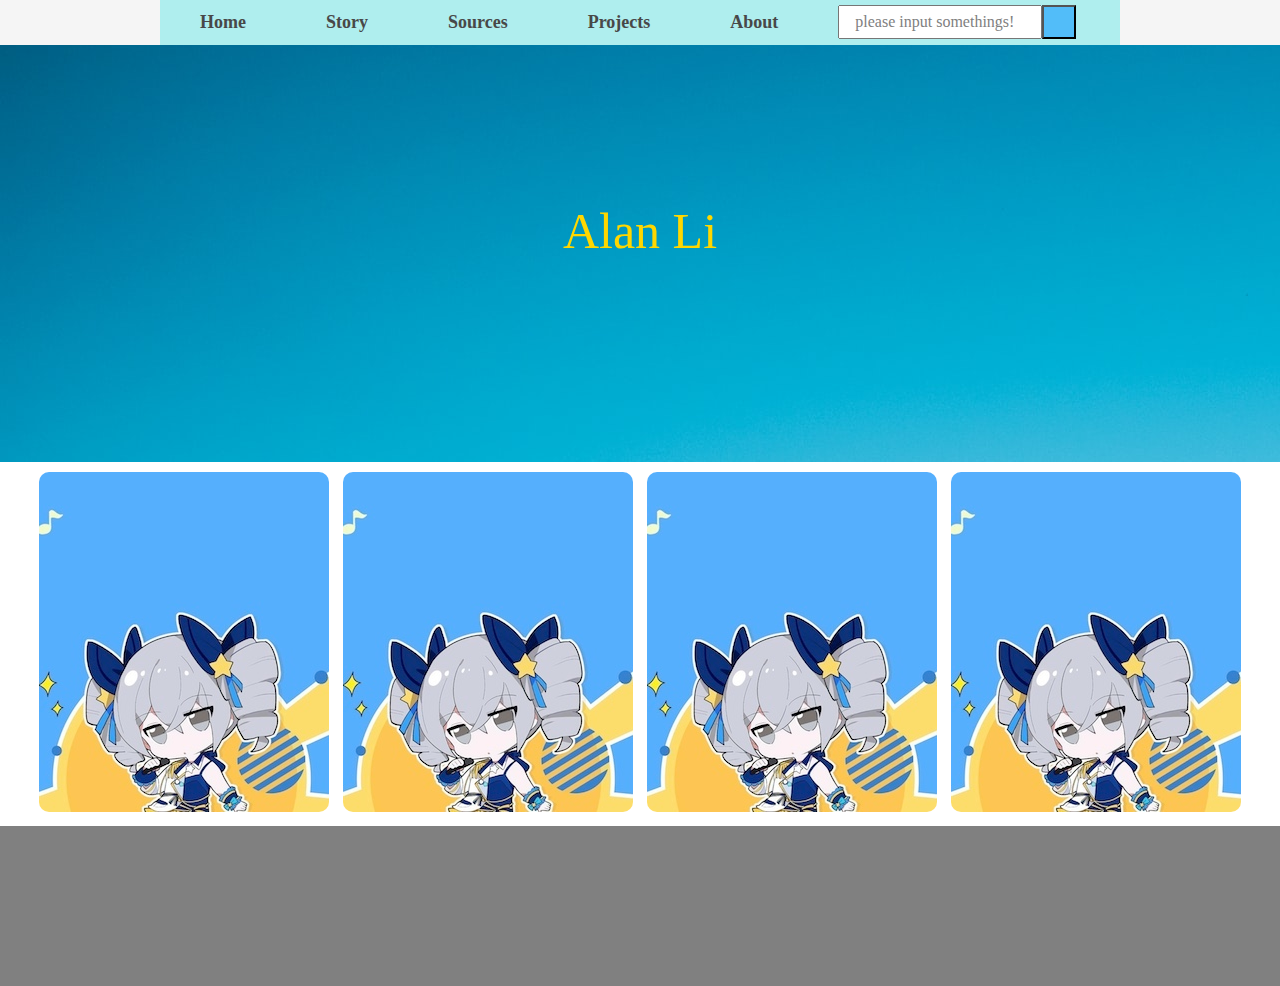
==== commit 4b9b3b48: "123" ====
--- a/index.html
+++ b/index.html
@@ -1,387 +1,60 @@
-<!DOCTYPE HTML>
-<!--
-	Helios by HTML5 UP
-	html5up.net | @ajlkn
-	Free for personal and commercial use under the CCA 3.0 license (html5up.net/license)
--->
-<html>
-	<head>
-		<title>Helios by HTML5 UP</title>
-		<meta charset="utf-8" />
-		<meta name="viewport" content="width=device-width, initial-scale=1, user-scalable=no" />
-		<link rel="stylesheet" href="assets/css/main.css" />
-		<noscript><link rel="stylesheet" href="assets/css/noscript.css" /></noscript>
-	</head>
-	<body class="homepage is-preload">
-		<div id="page-wrapper">
+<!DOCTYPE html>
+<html lang="en">
+<head>
+    <meta charset="UTF-8">
+    <meta http-equiv="X-UA-Compatible" content="IE=edge">
+    <meta name="viewport" content="width=device-width, initial-scale=1.0">
+    <title>Home</title>
+    <link rel="stylesheet" href="webcss/Home.css">
+    
+</head>
+<body>
 
-			<!-- Header -->
-				<div id="header">
-	
-					<!-- Inner -->
-						<div class="inner">
-							<header>
-								<h1><a href="index.html" id="logo"> Alan Li </a></h1>
-								<hr />
-								<p>Welcome to My World</p>
-							</header>
-							<footer>
-								<a href="#banner" class="button circled scrolly">Start</a>
-							</footer>
-						</div>
-	
-					<!-- Nav -->
-						<nav id="nav">
-							<ul>
-								<li><a href="index.html">Home</a></li>
-								<li>
-									<a href="#"> Library </a>
-									<ul>
-										<li><a href="#"> 目录1 </a></li>
-										<li><a href="#"> 目录2 </a></li>
-										<li><a href="#"> 目录3 </a></li>
-										<li>
-											<a href="#">And a submenu &hellip;</a>
-											<ul>
-												<li><a href="#">Lorem ipsum dolor</a></li>
-												<li><a href="#">Phasellus consequat</a></li>
-												<li><a href="#">Magna phasellus</a></li>
-												<li><a href="#">Etiam dolore nisl</a></li>
-											</ul>
-										</li>
-										<li><a href="#">Veroeros feugiat</a></li>
-									</ul>
-								</li>
-								<li><a href="left-sidebar.html">Left Sidebar</a></li>
-								<li><a href="right-sidebar.html">Right Sidebar</a></li>
-								<li><a href="no-sidebar.html"> About </a></li>
-							</ul>
-						</nav>
-	
-				</div>
-	
-			<!-- Banner -->
-				<section id="banner">
-					<header>
-						<h2>Hi. You're looking at <strong>Helios</strong>.</h2>
-						<p>
-							A (free) responsive site template by <a href="http://html5up.net">HTML5 UP</a>.
-							Built with HTML5/CSS3 and released under the <a href="http://html5up.net/license">CCA</a> license.
-						</p>
-					</header>
-				</section>
-	
-			<!-- Carousel -->
-				<section class="carousel">
-					<div class="reel">
-	
-						<article>
-							<a href="#" class="image featured"><img src="images/pic01.jpg" alt="" /></a>
-							<header>
-								<h3><a href="#">Pulvinar sagittis congue</a></h3>
-							</header>
-							<p>Commodo id natoque malesuada sollicitudin elit suscipit magna.</p>
-						</article>
-	
-						<article>
-							<a href="#" class="image featured"><img src="images/pic02.jpg" alt="" /></a>
-							<header>
-								<h3><a href="#">Fermentum sagittis proin</a></h3>
-							</header>
-							<p>Commodo id natoque malesuada sollicitudin elit suscipit magna.</p>
-						</article>
-	
-						<article>
-							<a href="#" class="image featured"><img src="images/pic03.jpg" alt="" /></a>
-							<header>
-								<h3><a href="#">Sed quis rhoncus placerat</a></h3>
-							</header>
-							<p>Commodo id natoque malesuada sollicitudin elit suscipit magna.</p>
-						</article>
-	
-						<article>
-							<a href="#" class="image featured"><img src="images/pic04.jpg" alt="" /></a>
-							<header>
-								<h3><a href="#">Ultrices urna sit lobortis</a></h3>
-							</header>
-							<p>Commodo id natoque malesuada sollicitudin elit suscipit magna.</p>
-						</article>
-	
-						<article>
-							<a href="#" class="image featured"><img src="images/pic05.jpg" alt="" /></a>
-							<header>
-								<h3><a href="#">Varius magnis sollicitudin</a></h3>
-							</header>
-							<p>Commodo id natoque malesuada sollicitudin elit suscipit magna.</p>
-						</article>
-	
-						<article>
-							<a href="#" class="image featured"><img src="images/pic01.jpg" alt="" /></a>
-							<header>
-								<h3><a href="#">Pulvinar sagittis congue</a></h3>
-							</header>
-							<p>Commodo id natoque malesuada sollicitudin elit suscipit magna.</p>
-						</article>
-	
-						<article>
-							<a href="#" class="image featured"><img src="images/pic02.jpg" alt="" /></a>
-							<header>
-								<h3><a href="#">Fermentum sagittis proin</a></h3>
-							</header>
-							<p>Commodo id natoque malesuada sollicitudin elit suscipit magna.</p>
-						</article>
-	
-						<article>
-							<a href="#" class="image featured"><img src="images/pic03.jpg" alt="" /></a>
-							<header>
-								<h3><a href="#">Sed quis rhoncus placerat</a></h3>
-							</header>
-							<p>Commodo id natoque malesuada sollicitudin elit suscipit magna.</p>
-						</article>
-	
-						<article>
-							<a href="#" class="image featured"><img src="images/pic04.jpg" alt="" /></a>
-							<header>
-								<h3><a href="#">Ultrices urna sit lobortis</a></h3>
-							</header>
-							<p>Commodo id natoque malesuada sollicitudin elit suscipit magna.</p>
-						</article>
-	
-						<article>
-							<a href="#" class="image featured"><img src="images/pic05.jpg" alt="" /></a>
-							<header>
-								<h3><a href="#">Varius magnis sollicitudin</a></h3>
-							</header>
-							<p>Commodo id natoque malesuada sollicitudin elit suscipit magna.</p>
-						</article>
-	
-					</div>
-				</section>
-	
-			<!-- Main -->
-				<div class="wrapper style2">
-	
-					<article id="main" class="container special">
-						<a href="#" class="image featured"><img src="images/pic06.jpg" alt="" /></a>
-						<header>
-							<h2><a href="#">Sed massa imperdiet magnis</a></h2>
-							<p>
-								Sociis aenean eu aenean mollis mollis facilisis primis ornare penatibus aenean. Cursus ac enim
-								pulvinar curabitur morbi convallis. Lectus malesuada sed fermentum dolore amet.
-							</p>
-						</header>
-						<p>
-							Commodo id natoque malesuada sollicitudin elit suscipit. Curae suspendisse mauris posuere accumsan massa
-							posuere lacus convallis tellus interdum. Amet nullam fringilla nibh nulla convallis ut venenatis purus
-							sit arcu sociis. Nunc fermentum adipiscing tempor cursus nascetur adipiscing adipiscing. Primis aliquam
-							mus lacinia lobortis phasellus suscipit. Fermentum lobortis non tristique ante proin sociis accumsan
-							lobortis. Auctor etiam porttitor phasellus tempus cubilia ultrices tempor sagittis. Nisl fermentum
-							consequat integer interdum integer purus sapien. Nibh eleifend nulla nascetur pharetra commodo mi augue
-							interdum tellus. Ornare cursus augue feugiat sodales velit lorem. Semper elementum ullamcorper lacinia
-							natoque aenean scelerisque.
-						</p>
-						<footer>
-							<a href="#" class="button">Continue Reading</a>
-						</footer>
-					</article>
-	
-				</div>
-	
-			<!-- Features -->
-				<div class="wrapper style1">
-	
-					<section id="features" class="container special">
-						<header>
-							<h2>Morbi ullamcorper et varius leo lacus</h2>
-							<p>Ipsum volutpat consectetur orci metus consequat imperdiet duis integer semper magna.</p>
-						</header>
-						<div class="row">
-							<article class="col-4 col-12-mobile special">
-								<a href="#" class="image featured"><img src="images/pic07.jpg" alt="" /></a>
-								<header>
-									<h3><a href="#">Gravida aliquam penatibus</a></h3>
-								</header>
-								<p>
-									Amet nullam fringilla nibh nulla convallis tique ante proin sociis accumsan lobortis. Auctor etiam
-									porttitor phasellus tempus cubilia ultrices tempor sagittis. Nisl fermentum consequat integer interdum.
-								</p>
-							</article>
-							<article class="col-4 col-12-mobile special">
-								<a href="#" class="image featured"><img src="images/pic08.jpg" alt="" /></a>
-								<header>
-									<h3><a href="#">Sed quis rhoncus placerat</a></h3>
-								</header>
-								<p>
-									Amet nullam fringilla nibh nulla convallis tique ante proin sociis accumsan lobortis. Auctor etiam
-									porttitor phasellus tempus cubilia ultrices tempor sagittis. Nisl fermentum consequat integer interdum.
-								</p>
-							</article>
-							<article class="col-4 col-12-mobile special">
-								<a href="#" class="image featured"><img src="images/pic09.jpg" alt="" /></a>
-								<header>
-									<h3><a href="#">Magna laoreet et aliquam</a></h3>
-								</header>
-								<p>
-									Amet nullam fringilla nibh nulla convallis tique ante proin sociis accumsan lobortis. Auctor etiam
-									porttitor phasellus tempus cubilia ultrices tempor sagittis. Nisl fermentum consequat integer interdum.
-								</p>
-							</article>
-						</div>
-					</section>
-	
-				</div>
-	
-			<!-- Footer -->
-				<div id="footer">
-					<div class="container">
-						<div class="row">
-	
-							<!-- Tweets -->
-								<section class="col-4 col-12-mobile">
-									<header>
-										<h2 class="icon brands fa-twitter circled"><span class="label">Tweets</span></h2>
-									</header>
-									<ul class="divided">
-										<li>
-											<article class="tweet">
-												Amet nullam fringilla nibh nulla convallis tique ante sociis accumsan.
-												<span class="timestamp">5 minutes ago</span>
-											</article>
-										</li>
-										<li>
-											<article class="tweet">
-												Hendrerit rutrum quisque.
-												<span class="timestamp">30 minutes ago</span>
-											</article>
-										</li>
-										<li>
-											<article class="tweet">
-												Curabitur donec nulla massa laoreet nibh. Lorem praesent montes.
-												<span class="timestamp">3 hours ago</span>
-											</article>
-										</li>
-										<li>
-											<article class="tweet">
-												Lacus natoque cras rhoncus curae dignissim ultricies. Convallis orci aliquet.
-												<span class="timestamp">5 hours ago</span>
-											</article>
-										</li>
-									</ul>
-								</section>
-	
-							<!-- Posts -->
-								<section class="col-4 col-12-mobile">
-									<header>
-										<h2 class="icon solid fa-file circled"><span class="label">Posts</span></h2>
-									</header>
-									<ul class="divided">
-										<li>
-											<article class="post stub">
-												<header>
-													<h3><a href="#">Nisl fermentum integer</a></h3>
-												</header>
-												<span class="timestamp">3 hours ago</span>
-											</article>
-										</li>
-										<li>
-											<article class="post stub">
-												<header>
-													<h3><a href="#">Phasellus portitor lorem</a></h3>
-												</header>
-												<span class="timestamp">6 hours ago</span>
-											</article>
-										</li>
-										<li>
-											<article class="post stub">
-												<header>
-													<h3><a href="#">Magna tempus consequat</a></h3>
-												</header>
-												<span class="timestamp">Yesterday</span>
-											</article>
-										</li>
-										<li>
-											<article class="post stub">
-												<header>
-													<h3><a href="#">Feugiat lorem ipsum</a></h3>
-												</header>
-												<span class="timestamp">2 days ago</span>
-											</article>
-										</li>
-									</ul>
-								</section>
-	
-							<!-- Photos -->
-								<section class="col-4 col-12-mobile">
-									<header>
-										<h2 class="icon solid fa-camera circled"><span class="label">Photos</span></h2>
-									</header>
-									<div class="row gtr-25">
-										<div class="col-6">
-											<a href="#" class="image fit"><img src="images/pic10.jpg" alt="" /></a>
-										</div>
-										<div class="col-6">
-											<a href="#" class="image fit"><img src="images/pic11.jpg" alt="" /></a>
-										</div>
-										<div class="col-6">
-											<a href="#" class="image fit"><img src="images/pic12.jpg" alt="" /></a>
-										</div>
-										<div class="col-6">
-											<a href="#" class="image fit"><img src="images/pic13.jpg" alt="" /></a>
-										</div>
-										<div class="col-6">
-											<a href="#" class="image fit"><img src="images/pic14.jpg" alt="" /></a>
-										</div>
-										<div class="col-6">
-											<a href="#" class="image fit"><img src="images/pic15.jpg" alt="" /></a>
-										</div>
-									</div>
-								</section>
-	
-						</div>
-						<hr />
-						<div class="row">
-							<div class="col-12">
-	
-								<!-- Contact -->
-									<section class="contact">
-										<header>
-											<h3>Nisl turpis nascetur interdum?</h3>
-										</header>
-										<p>Urna nisl non quis interdum mus ornare ridiculus egestas ridiculus lobortis vivamus tempor aliquet.</p>
-										<ul class="icons">
-											<li><a href="#" class="icon brands fa-twitter"><span class="label">Twitter</span></a></li>
-											<li><a href="#" class="icon brands fa-facebook-f"><span class="label">Facebook</span></a></li>
-											<li><a href="#" class="icon brands fa-instagram"><span class="label">Instagram</span></a></li>
-											<li><a href="#" class="icon brands fa-pinterest"><span class="label">Pinterest</span></a></li>
-											<li><a href="#" class="icon brands fa-dribbble"><span class="label">Dribbble</span></a></li>
-											<li><a href="#" class="icon brands fa-linkedin-in"><span class="label">Linkedin</span></a></li>
-										</ul>
-									</section>
-	
-								<!-- Copyright -->
-									<div class="copyright">
-										<ul class="menu">
-											<li>&copy; Untitled. All rights reserved.</li><li>Design: <a href="http://html5up.net">HTML5 UP</a></li>
-										</ul>
-									</div>
-	
-							</div>
-	
-						</div>
-					</div>
-				</div>
-	
-		</div>
-	
-		<!-- Scripts -->
-			<script src="assets/js/jquery.min.js"></script>
-			<script src="assets/js/jquery.dropotron.min.js"></script>
-			<script src="assets/js/jquery.scrolly.min.js"></script>
-			<script src="assets/js/jquery.scrollex.min.js"></script>
-			<script src="assets/js/browser.min.js"></script>
-			<script src="assets/js/breakpoints.min.js"></script>
-			<script src="assets/js/util.js"></script>
-			<script src="assets/js/main.js"></script>
-	
-	</body>
+    <div class="header">
+        <div class="nav">
+            <ul>
+                <li><a href="#" class="title left">Home</a></li>
+                <li><a href="#" class="title">Story</a></li>
+                <li><a href="#" class="title">Sources</a></li>
+                <li><a href="#" class="title">Projects</a></li>
+                <li><a href="#" class="title">About</a></li>
+                <li><input type="text" name="" value="please input somethings!" class="search"></li>
+                <li><button class="search_botton"></button></li>
+            </ul>
+        </div>
+
+       
+            
+        
+
+    </div>
+
+    <div class="first_page">
+        <div class="Bigname">
+            Alan Li
+        </div>
+    </div>
+
+    <div class="sources">
+        <div class="source">
+                
+        </div>
+        <div class="source">
+                
+        </div>
+        <div class="source">
+                
+        </div>
+        <div class="source">
+                
+        </div>
+    </div>
+
+    <div class="footer">
+        
+    </div>
+        
+  
+
+</body>
 </html>--- a/webcss/Home.css
+++ b/webcss/Home.css
@@ -0,0 +1,138 @@
+* {
+    margin: 0;
+    padding: 0;
+}
+ 
+
+.header {
+   
+    background-color:#f5f5f5;
+    height: 45px;
+    width: 1280px;
+    position: fixed;
+    float: left;
+
+}
+
+.nav {
+    margin: auto;
+    width: 960px;
+    height: 45px;
+    float: none;
+    background-color: paleturquoise;
+    
+    
+}
+
+
+
+.nav ul li {
+    list-style: none;
+    float: left;
+}
+
+
+
+
+.title {
+    /*布局*/
+    
+    display: inline-block;
+    height: 45px ;
+    line-height: 45px;
+    padding-left: 40px;
+    padding-right: 40px;
+    
+    
+
+    /*字体*/
+    color: #484848;
+    text-decoration: none;
+    font-weight: bold;
+    font-size: 18px;
+    
+}
+
+
+
+
+
+.title:hover {
+    background-color: wheat;
+}
+
+
+.search {
+    margin: 5px;
+    width: 185px;
+    height: 30px;
+    margin-left: 20px;
+    font-size: 16px;
+    font-family: yahe;
+    padding-left: 15px;
+    color: grey;
+    margin-right: 0px;
+    
+}
+
+.search_botton {
+    margin: 5px;
+    height: 34px;
+    width: 34px;
+    margin-left: 0px;
+    background-color: #52bdf9;
+    
+    
+
+
+}
+
+
+
+
+
+
+
+.first_page {
+    width: 1280px;
+    height: 462px;
+    background-image: url(images/matteo-catanese-4KrQq8Z6Y5c-unsplash.jpg);
+    text-align: center;
+}
+
+.Bigname {
+    height: 462px;
+    line-height: 462px;
+    text-align: center;
+    font-size: 50px;
+    color:gold;
+    
+    
+    }
+
+.sources {
+    text-align: center;
+}
+
+.source {
+    display: inline-block;
+    width: 290px;
+    height: 340px;
+    background-color: grey;
+    margin: 10px 5px 10px 5px ;
+    border-radius: 10px;
+    background-image: url(images/maintenance.jpg);
+    
+    
+}
+
+.source:hover {
+    box-shadow: 10px 10px 10px -5px rgba(0, 0, 0, .3);
+}
+
+.footer {
+    
+    height: 160px;
+   
+    background-color:gray;
+}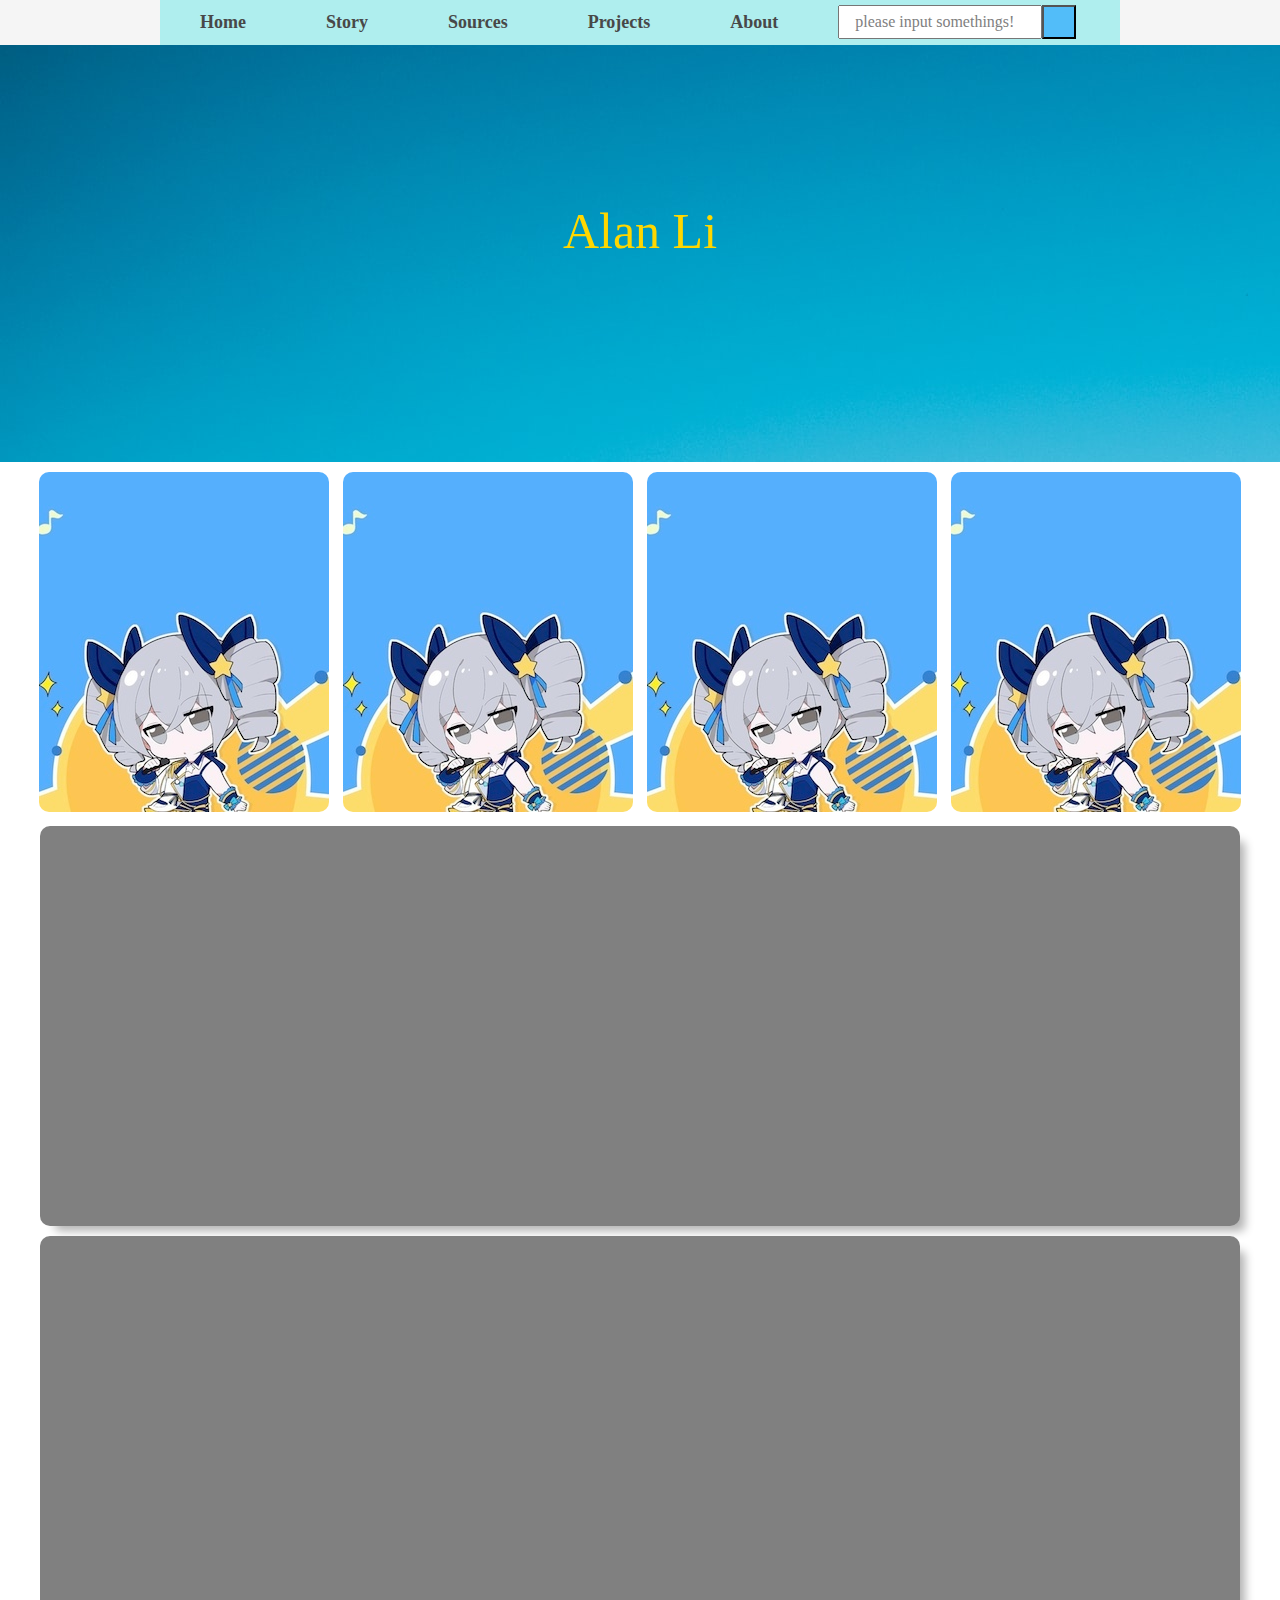
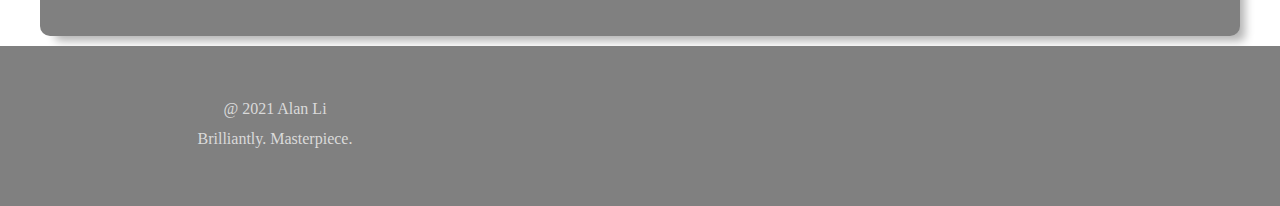
==== commit 6d9dd0ea: "footer" ====
--- a/index.html
+++ b/index.html
@@ -8,7 +8,6 @@
     <link rel="stylesheet" href="webcss/Home.css">
     
 </head>
-<body>
 
     <div class="header">
         <div class="nav">
@@ -50,8 +49,23 @@
         </div>
     </div>
 
+
+    <div class="article">
+
+    </div>
+
+    <div class="article article2">
+    
+    </div>
+
     <div class="footer">
-        
+        <div class="version">
+            @ 2021 Alan Li <br />
+            Brilliantly. Masterpiece.
+        </div>
+        <div>
+        <div class="other_web_link">
+        </div>
     </div>
         
   
--- a/webcss/Home.css
+++ b/webcss/Home.css
@@ -130,9 +130,34 @@
     box-shadow: 10px 10px 10px -5px rgba(0, 0, 0, .3);
 }
 
+.article {
+    width: 1200px;
+    height: 400px;
+    background-color: gray;
+    margin: auto;
+    margin-bottom: 10px;
+    box-shadow: 10px 10px 10px -5px rgba(0, 0, 0, .3);
+    border-radius: 10px;
+
+}
+
+
+
 .footer {
     
     height: 160px;
-   
+    
     background-color:gray;
+}
+
+.version {
+    display: inline-block;
+    width: 230px;
+    height: 65px;
+    
+    margin-top: 47.5px;
+    margin-left: 160px;
+    text-align: center;
+    line-height: 30px ;
+    color:#dadada;
 }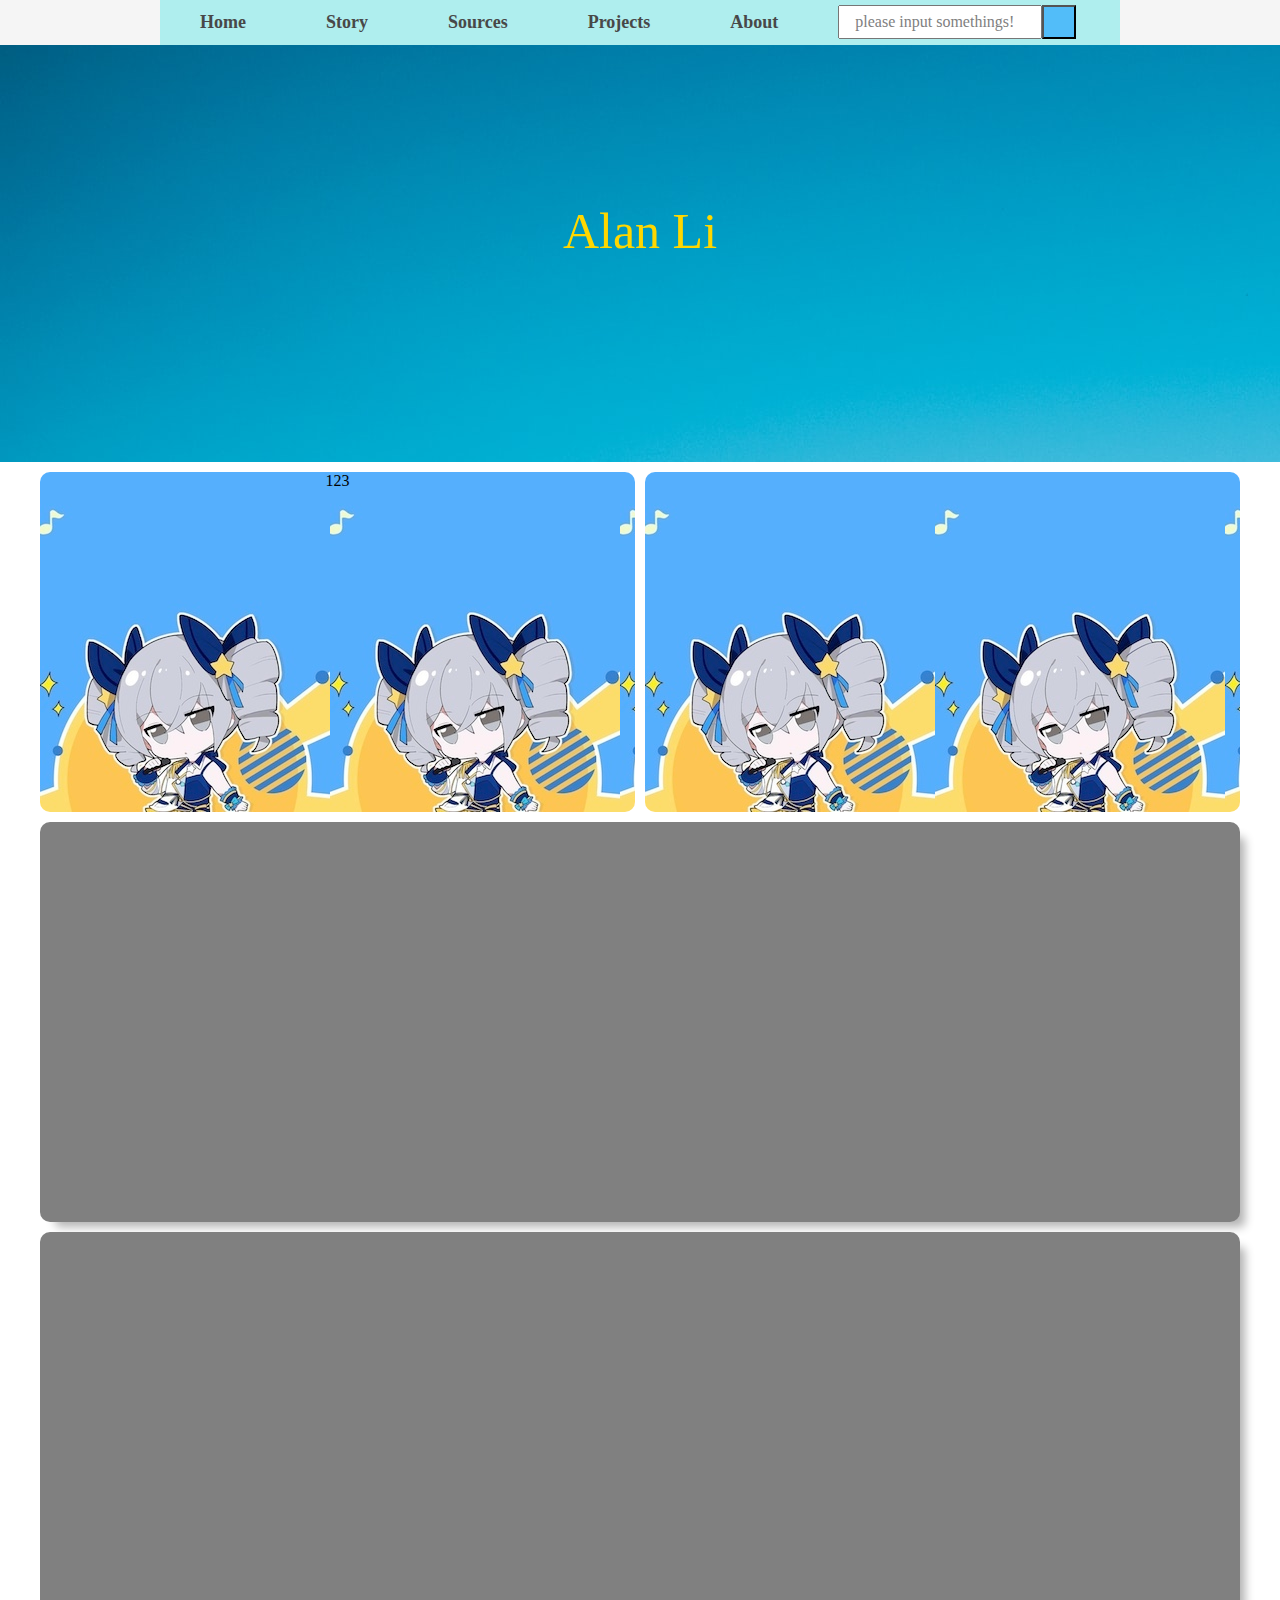
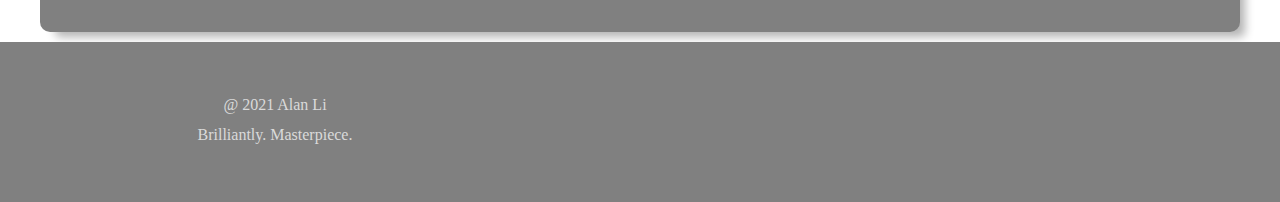
==== commit 5419ee29: "revision source part" ====
--- a/index.html
+++ b/index.html
@@ -36,17 +36,12 @@
 
     <div class="sources">
         <div class="source">
-                
+            <p>123</p>
         </div>
         <div class="source">
                 
         </div>
-        <div class="source">
-                
-        </div>
-        <div class="source">
-                
-        </div>
+        
     </div>
 
 
--- a/webcss/Home.css
+++ b/webcss/Home.css
@@ -112,19 +112,25 @@
 
 .sources {
     text-align: center;
+    width: 1210px;
+    height: 360px;
+    margin: auto;
 }
 
 .source {
     display: inline-block;
-    width: 290px;
+    width: 595px;
     height: 340px;
     background-color: grey;
     margin: 10px 5px 10px 5px ;
     border-radius: 10px;
     background-image: url(images/maintenance.jpg);
+    float:left;
     
     
 }
+
+
 
 .source:hover {
     box-shadow: 10px 10px 10px -5px rgba(0, 0, 0, .3);
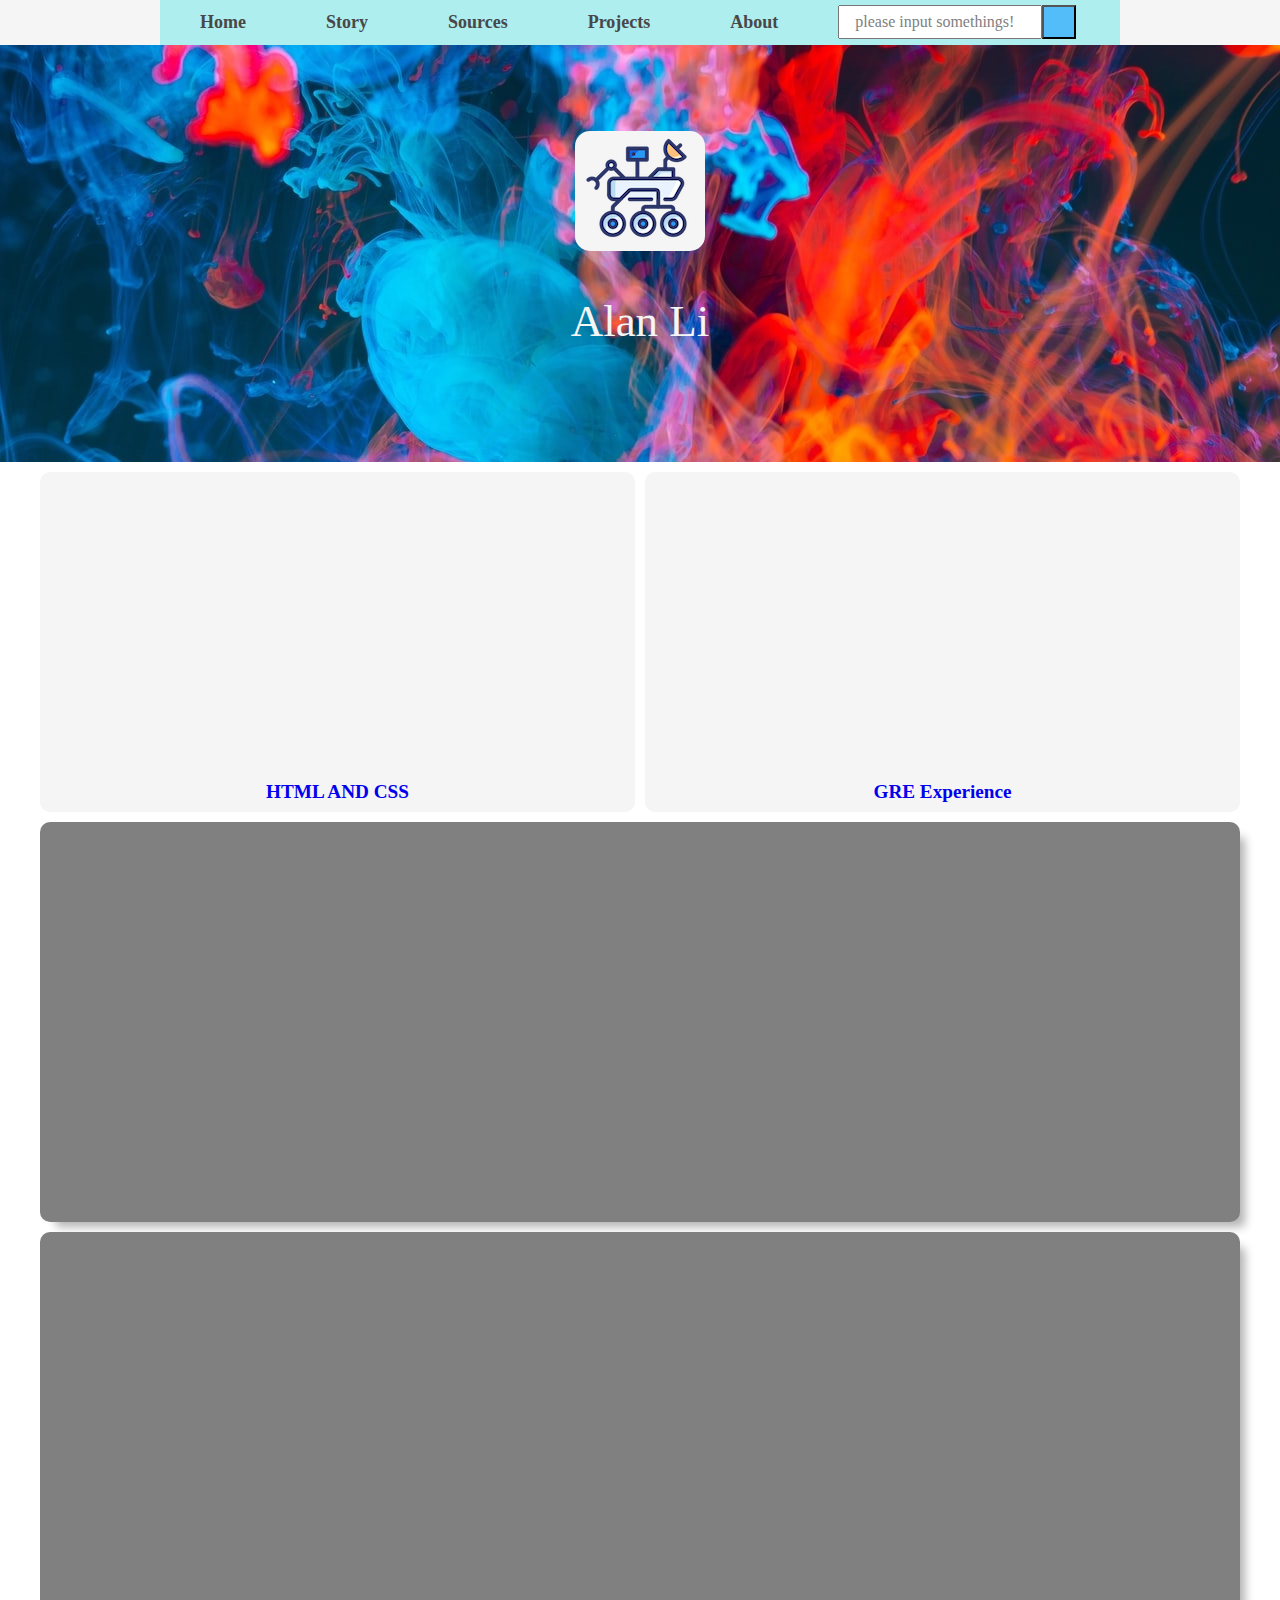
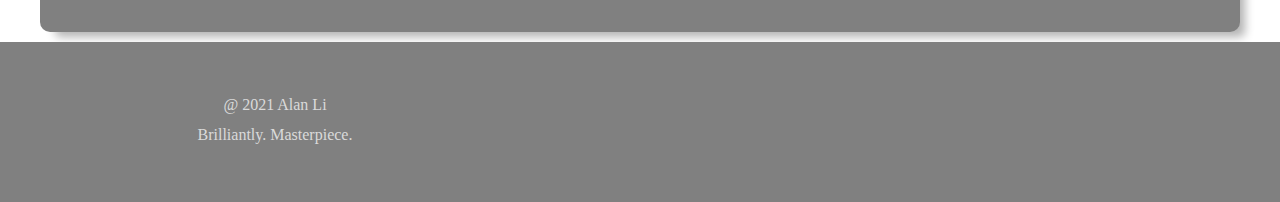
==== commit 50ae63e9: "2021" ====
--- a/index.html
+++ b/index.html
@@ -9,8 +9,14 @@
     
 </head>
 
+
+   
+
+
+
     <div class="header">
         <div class="nav">
+            
             <ul>
                 <li><a href="#" class="title left">Home</a></li>
                 <li><a href="#" class="title">Story</a></li>
@@ -28,18 +34,25 @@
 
     </div>
 
-    <div class="first_page">
-        <div class="Bigname">
+     <div class="first_page">
+        <div class="logo">
+           <img src="12345.png"> 
+        </div>
+        <div class="name">
             Alan Li
         </div>
-    </div>
+        </div>
 
     <div class="sources">
         <div class="source">
-            <p>123</p>
+            <a href="#" target="_blank">
+                <div class="box1"></div>
+                HTML AND CSS</a>
         </div>
         <div class="source">
-                
+            <a href="#" target="_blank">
+                <div class="box2 a"></div>
+                GRE Experience</a>    
         </div>
         
     </div>
--- a/webcss/Home.css
+++ b/webcss/Home.css
@@ -11,6 +11,8 @@
     width: 1280px;
     position: fixed;
     float: left;
+    z-index: 1;
+    
 
 }
 
@@ -94,21 +96,38 @@
 
 
 .first_page {
-    width: 1280px;
     height: 462px;
-    background-image: url(images/matteo-catanese-4KrQq8Z6Y5c-unsplash.jpg);
+    background-image: url(images/lucas-benjamin-wQLAGv4_OYs-unsplash.jpg);
+    
+}
+
+.logo {
+    height: 120px;
+    width: 130px;
+    position: relative;
+    left: 575px;
+    top: 131px;
+    margin-top: 0px;
+    background-color: whitesmoke ;
+    border-radius: 15px;
+
+    }
+
+.name {
+    height: 60px;
+    width: 150px;
+    position: relative;
+    left: 565px;
+    top: 171px;
     text-align: center;
-}
-
-.Bigname {
-    height: 462px;
-    line-height: 462px;
-    text-align: center;
-    font-size: 50px;
-    color:gold;
-    
-    
-    }
+    line-height: 60px;
+    font-size: 45px;
+    font-family: 'Times New Roman', Times, serif;
+    color:rgb(245, 245, 245);
+
+}
+
+
 
 .sources {
     text-align: center;
@@ -121,13 +140,34 @@
     display: inline-block;
     width: 595px;
     height: 340px;
-    background-color: grey;
     margin: 10px 5px 10px 5px ;
     border-radius: 10px;
-    background-image: url(images/maintenance.jpg);
     float:left;
-    
-    
+    background-color:#f5f5f5;
+    
+    
+}
+
+.box1 {
+    width: 595px;
+    height: 300px;
+    background-image: url(images/html_wallpage.jpg);
+    border-radius: 10px;
+
+}
+
+.source a {
+    font-size: larger;
+    font-weight: bold;
+    line-height: 40px;
+    text-decoration: none;
+}
+
+.box2 {
+    width: 595px;
+    height: 300px;
+    background-image: url(images/box2.jpg);
+    border-radius: 10px;
 }
 
 
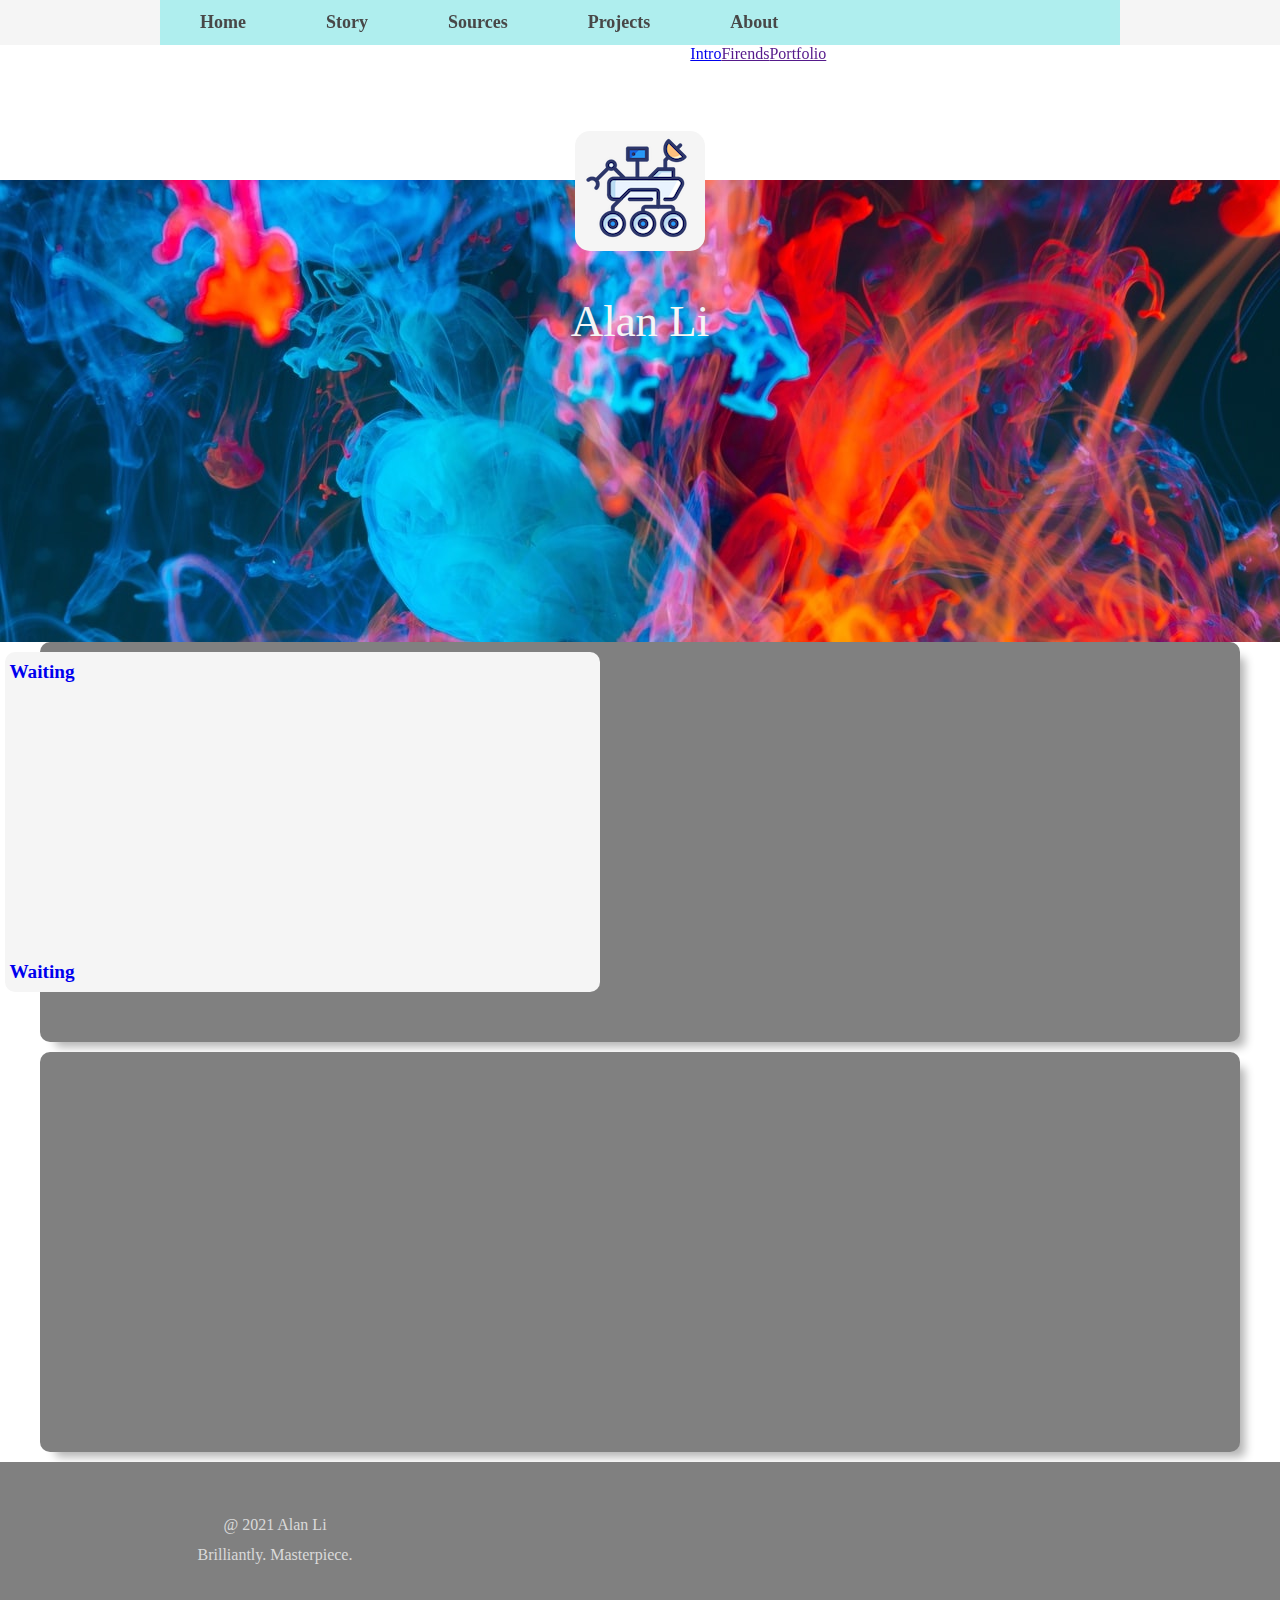
==== commit 53655bd3: "ico" ====
--- a/index.html
+++ b/index.html
@@ -4,58 +4,106 @@
     <meta charset="UTF-8">
     <meta http-equiv="X-UA-Compatible" content="IE=edge">
     <meta name="viewport" content="width=device-width, initial-scale=1.0">
-    <title>Home</title>
+    <title>AlanLi</title>
+    <link rel="icon" href="images/favion.ico" type="image/x-icon">
     <link rel="stylesheet" href="webcss/Home.css">
-    
+    <link rel="shortcut icon" href="/images/favion.ico">    
 </head>
 
 
    
 
-
+<body>
 
     <div class="header">
         <div class="nav">
-            
-            <ul>
-                <li><a href="#" class="title left">Home</a></li>
-                <li><a href="#" class="title">Story</a></li>
-                <li><a href="#" class="title">Sources</a></li>
-                <li><a href="#" class="title">Projects</a></li>
-                <li><a href="#" class="title">About</a></li>
-                <li><input type="text" name="" value="please input somethings!" class="search"></li>
-                <li><button class="search_botton"></button></li>
+            <ul class="outerUL">
+                <li ><a href="index.html" class="title t1" target="_self">Home</a>
+                    <ul class="innerUL">
+                        <li><a href=""></a></li>
+                        <li><a href=""></a></li>
+                        <li><a href=""></a></li>
+                    </ul>
+                </li>
+
+                <li ><a href="#" class="title t2">Story</a>
+                    <ul class="innerUL">
+                        <li><a href=""></a></li>
+                        <li><a href=""></a></li>
+                        <li><a href=""></a></li>
+                    </ul>
+                </li>
+
+                <li ><a href="#" class="title t3">Sources</a>
+                    <ul class="innerUL">
+                        <li><a href=""></a></li>
+                        <li><a href=""></a></li>
+                        <li><a href=""></a></li>
+                    </ul>
+                </li>
+
+                <li ><a href="#" class="title t4">Projects</a>
+                    <ul class="innerUL">
+                        <li><a href=""></a></li>
+                        <li><a href=""></a></li>
+                        <li><a href=""></a></li>
+                    </ul>
+                </li>
+
+                <li ><a href="intro.html" class="title t5">About</a>
+                    <ul class="innerUL">
+                        <li><a href="intro.html">Intro</a></li>
+                        <li><a href="">Firends</a></li>
+                        <li><a href="">Portfolio</a></li>
+                    </ul>
+                </li>
+
             </ul>
         </div>
-
-       
-            
-        
-
     </div>
 
-     <div class="first_page">
+
+
+     <div class="loregion">
         <div class="logo">
            <img src="12345.png"> 
         </div>
         <div class="name">
             Alan Li
         </div>
+     </div>
+
+
+
+     <div class="first_page">
+        <img src="images/original.jpg" alt="" class="fimg">
+        
         </div>
 
-    <div class="sources">
-        <div class="source">
-            <a href="#" target="_blank">
-                <div class="box1"></div>
-                HTML AND CSS</a>
-        </div>
-        <div class="source">
-            <a href="#" target="_blank">
-                <div class="box2 a"></div>
-                GRE Experience</a>    
-        </div>
-        
-    </div>
+
+
+    <div class="source">
+        <ul>
+                <li>
+                    <a href="html_note.html" target="_self">
+                        <div class="box1">
+                            <img src = "images/html_wallpage.jpg" alt="">
+                            Waiting
+                        </div>         
+                    </a> 
+                </li> 
+                <li> 
+                    <a href="#" target="_self"> 
+                        <div class="box2">
+                            <img src = "images/box2.jpg" alt="">
+                            Waiting
+                        </div> 
+                            
+                    </a>  
+                </li> 
+        </ul>
+    </div> 
+    
 
 
     <div class="article">
@@ -63,7 +111,7 @@
     </div>
 
     <div class="article article2">
-    
+        
     </div>
 
     <div class="footer">
@@ -79,4 +127,22 @@
   
 
 </body>
+
+<script>
+    var outerUL = document.querySelector(".outerUL");
+    var lis = outerUL.children;
+    for (var i = 0; i < lis.length; i++) {
+            lis[i].onmouseover = function() {
+                this.children[1].style.display = 'block';
+            }
+            lis[i].onmouseout = function() {
+                this.children[1].style.display = 'none';
+            }
+        }
+</script>
+
+
+
+
+
 </html>